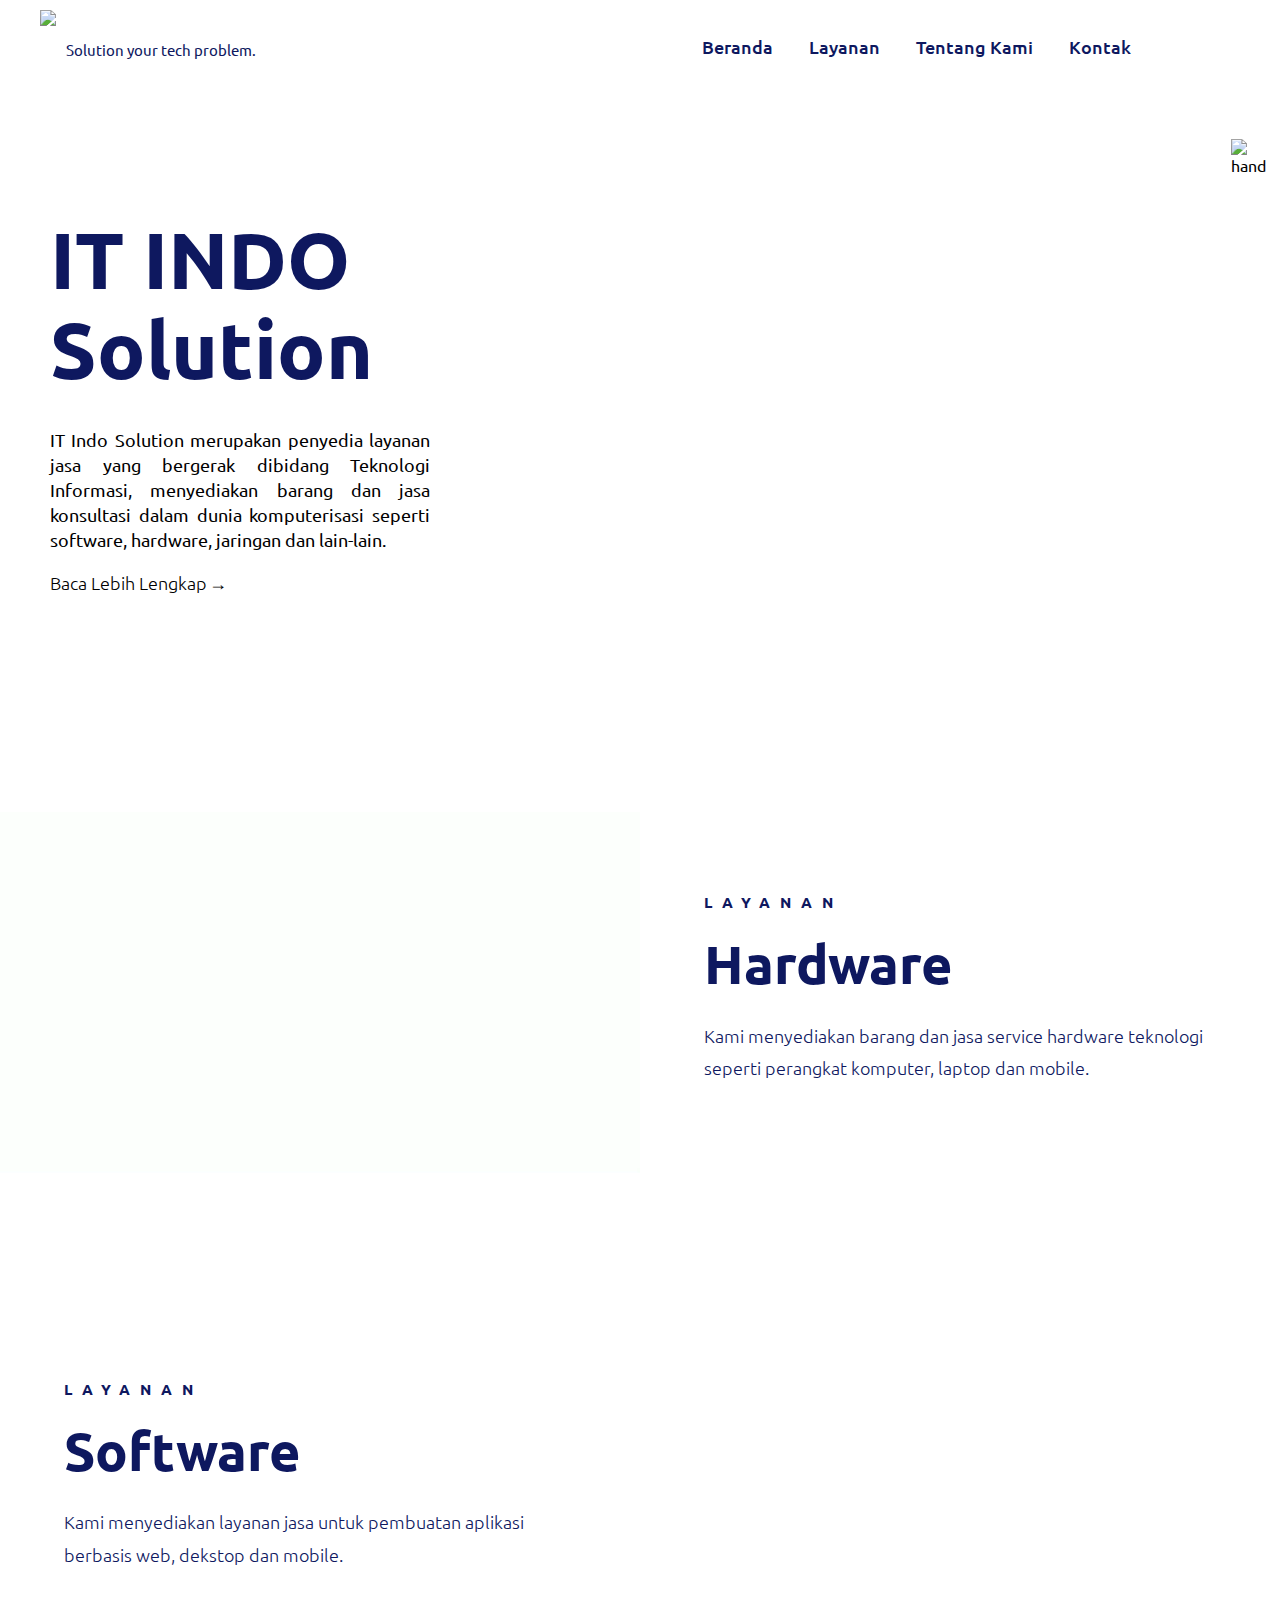
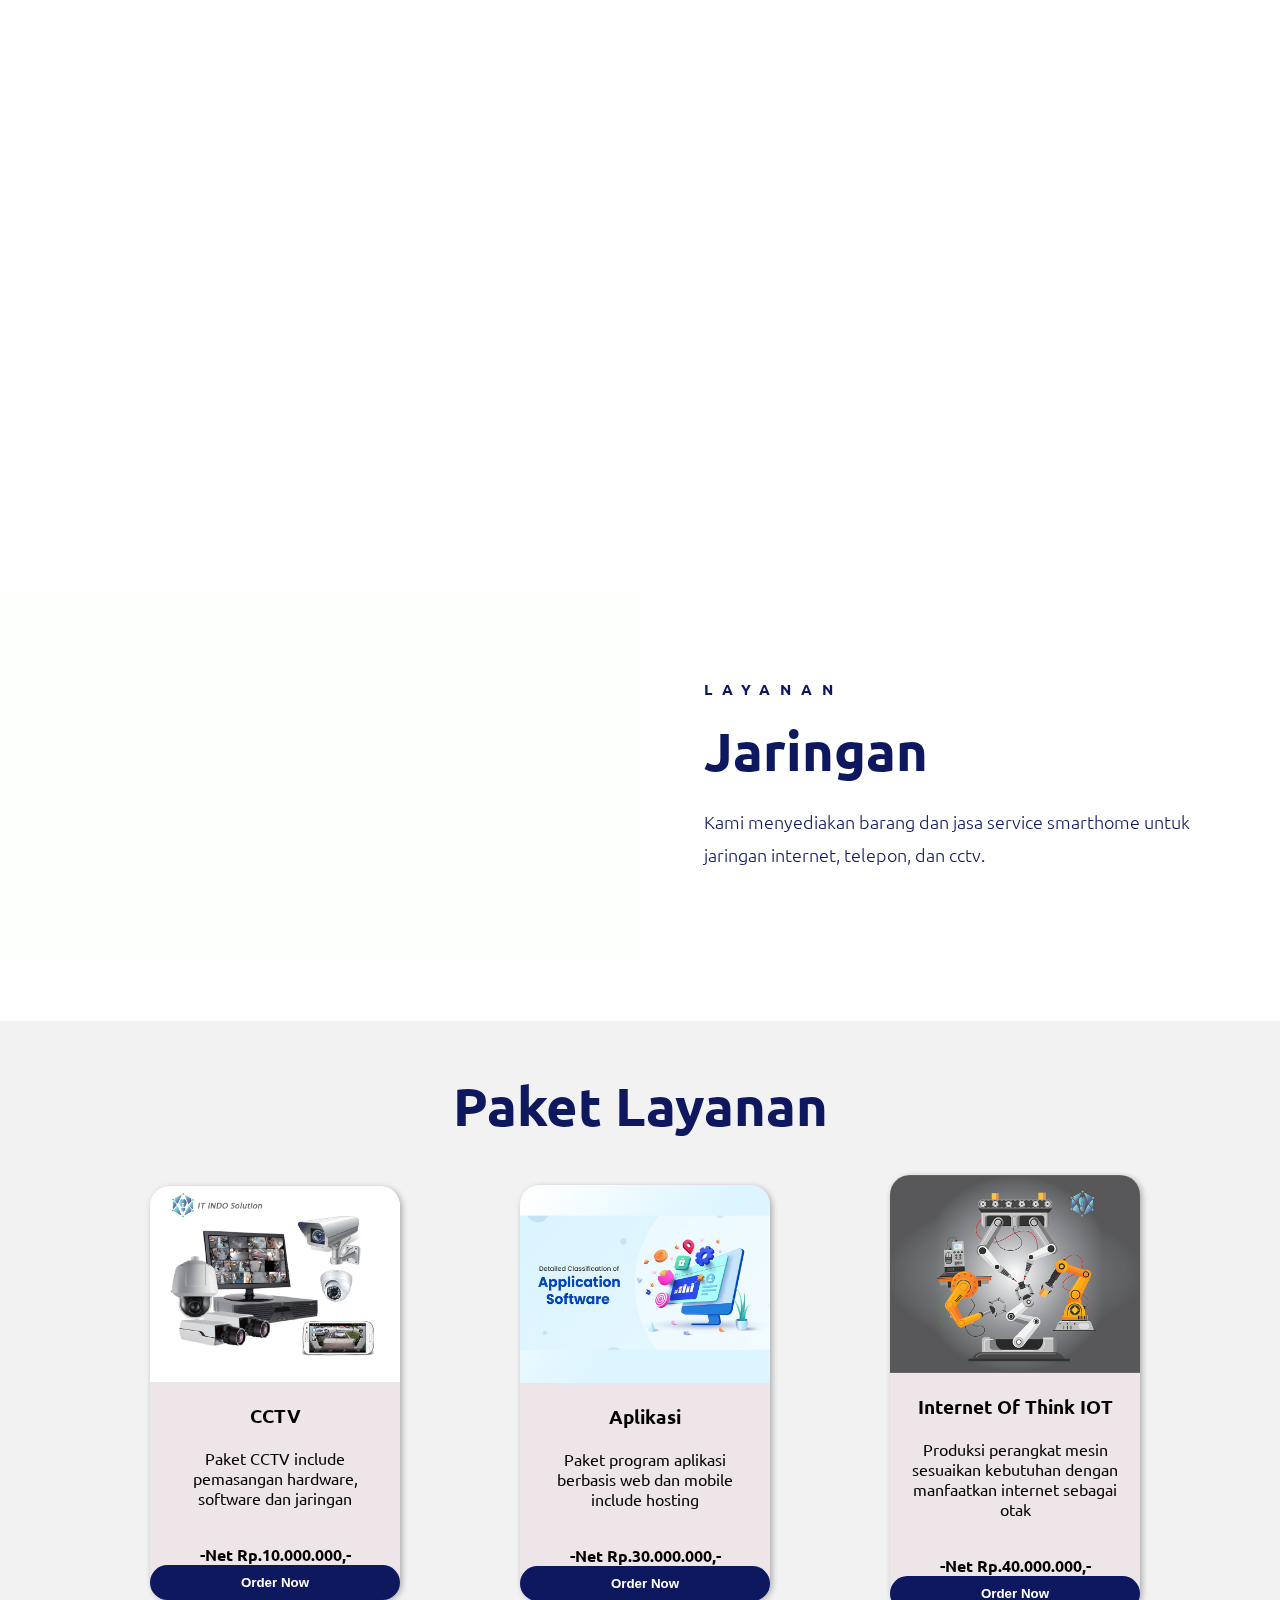
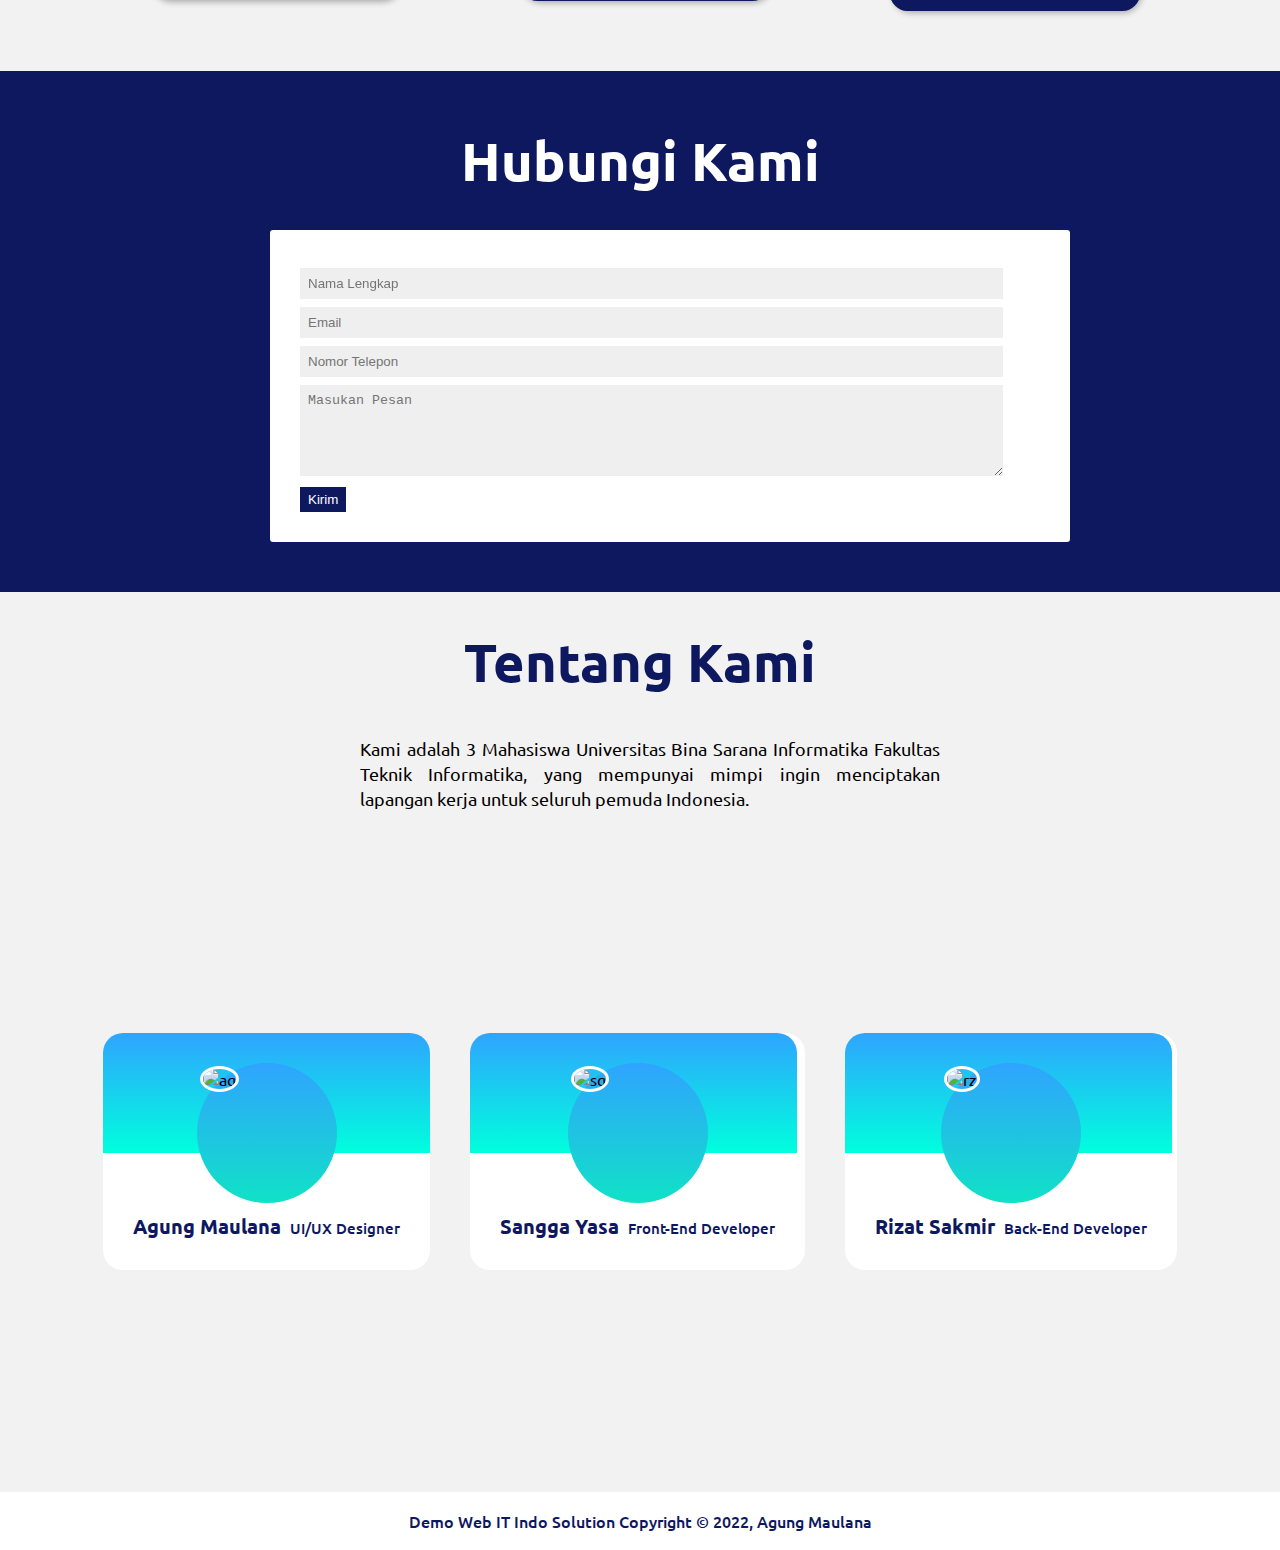
==== index.html @ c97aaf38 "update animate" ====
<!DOCTYPE html>
<html lang="en">
    <head>
        <meta charset="UTF-8">
        <meta name="viewport" content="width=device-width, initial-scale=1">
        <!--Link CSS-->
        <link rel="stylesheet" href="./assets/css/style.css">
        <title>Demo</title>
    </head>
    <body>
        <header>
            <div class="flex-container-head">
                <img src="./assets/gambar/logo.png" style="float: left; height: 75px; margin: 10px 0px 0px 40px;">
                <span class="font-logo">Solution your tech problem.</span>
            <nav>
                <ul>
                    <li><a href="#home">Beranda</a></li>
                    <li><a href="#service">Layanan</a></li>
                    <li><a href="#about">Tentang Kami</a></li>
                    <li><a href="#contact">Kontak</a></li>
                </ul>
            </nav>
            </div>
        </header>   

        <main>
                <article id="home" class="flex-container-home">
                    <div class="flex-container-home-column">
                        <h1 id="home">IT INDO<br>Solution</h1>
                        <div>
                        <p>IT Indo Solution merupakan penyedia layanan jasa yang bergerak dibidang Teknologi Informasi,
                        menyediakan barang dan jasa konsultasi dalam dunia komputerisasi
                        seperti software, hardware, jaringan dan lain-lain.</p>
                        <a href="#" class="read-link">Baca Lebih Lengkap</a>
                        </div>
                    </div>
                    <img src="./assets/gambar/index-hand-01.png" alt="hand">
                </article>
    
                <article id="service">
                    <section class="slide">
                        <div class="card">
                                <!-- <img src="./assets/gambar/hardware-01.png" class="card-img"> -->
                            <video muted class="card-img videoHardware">
                                <source src="./assets/video/hardware.mp4" type="video/mp4" />
                            </video>
                            <div class="card-content">
                                <p class="card-theme">Layanan</p>
                                <h2 class="card-header">Hardware</h2>
                                <p class="card-para">Kami menyediakan barang dan 
                                jasa service hardware teknologi seperti 
                                perangkat komputer, laptop dan mobile.</p>
                            </div>
                        </div>
                    </section>
                    <section class="slide">
                        <div class="card-02">
                            <video muted class="card-img videoSoftware">
                                <source src="./assets/video/software.mp4" type="video/mp4" />
                            </video>
                            <div class="card-content">
                                <p class="card-theme">Layanan</p>
                                <h2 class="card-header">Software</h2>
                                <p class="card-para">Kami menyediakan layanan jasa untuk 
                                pembuatan aplikasi berbasis web, dekstop dan mobile.</p>
                            </div>
                        </div>
                    </section>
                    <section class="slide">
                        <div class="card">
                            <video muted class="card-img videoInfra">
                                <source src="./assets/video/infrastructure.mp4" type="video/mp4" />
                            </video>
                            <div class="card-content">
                                <p class="card-theme">Layanan</p>
                                <h2 class="card-header">Jaringan</h2>
                                <p class="card-para">Kami menyediakan barang dan jasa service smarthome untuk jaringan internet, telepon, dan cctv.</p>
                            </div>
                        </div>
                    </section>
                </article>

                <article id="product" class="product-body">
                    <h2 class="product">Paket Layanan</h2>
                    <div class="grid">
                        <section>
                            <img src="./assets/gambar/cctv.jpg" alt="cctv">
                            <h3>CCTV</h3>
                            <p class="grid-para">Paket CCTV include pemasangan hardware, software dan jaringan</p>
                            <strong class="net">-Net Rp.10.000.000,-</strong>
                            <button class="order">Order Now</button>
                        </section>
                        <section>
                            <img src="./assets/gambar/aplikasi.jpg" alt="software">
                            <h3>Aplikasi</h3>
                            <p class="grid-para">Paket program aplikasi berbasis web dan mobile include hosting</p>
                            <strong class="net">-Net Rp.30.000.000,-</strong>
                            <button class="order">Order Now</button>
                        </section>
                        <section>
                            <img src="./assets/gambar/machine-01.png" alt="iot">
                            <h3>Internet Of Think IOT</h3>
                            <p class="grid-para">Produksi perangkat mesin sesuaikan kebutuhan dengan manfaatkan internet sebagai otak</p>
                            <strong class="net">-Net Rp.40.000.000,-</strong>
                            <button class="order">Order Now</button>
                        </section>
                    </div>
                    
                </article>

                
    
                <div id="contact" class="form-contact">
                    <h2 class="contact">Hubungi Kami</h2>
                    <div class="form-group">
                        <form action="#" method="POST" onSubmit="validasi()">
                            <div>
                                <label>
                                    <input type="text" name="nama" id="nama" placeholder="Nama Lengkap">
                                </label>
                            </div>
                            <div>
                                <label>
                                    <input type="email" name="email" placeholder="Email">
                                </label>
                            </div>
                            <div>
                                <label>
                                    <input type="number" name="number" placeholder="Nomor Telepon">
                                </label>
                            </div>
                            <div>
                                <label>
                                <textarea cols="40" rows="5" name="pesan" id="pesan" placeholder="Masukan Pesan"></textarea></label>
                            </div>
                            <div>
                                <input type="submit" value="Kirim" class="tombol">
                            </div>
                        </form>
                    </div>
                </div>

                <article id="about" class="body-company-column">
                    <h2 class="aboutus">Tentang Kami</h2>
                    <p class="about-para">Kami adalah 3 Mahasiswa Universitas Bina Sarana Informatika Fakultas Teknik Informatika, yang mempunyai mimpi ingin menciptakan lapangan kerja untuk seluruh pemuda Indonesia.</p>
                    <div class="body-company">
                        <section class="company">
                            <div class="card-comp">
                                <div class="card-comp-content">
                                    <div class="comp-img">
                                        <img src="./assets/gambar/agung.png" alt="ag">
                                    </div>
                                    <div class="name-profession">
                                        <span class="name">Agung Maulana</span>
                                        <span class="profession">UI/UX Designer</span>
                                    </div>
                                </div>
                            </div>    
                        </section>
                        <section class="company">
                            <div class="card-comp">
                                <div class="card-comp-content">
                                    <div class="comp-img">
                                        <img src="./assets/gambar/sangga.png" alt="sg">
                                    </div>
                                    <div class="name-profession">
                                        <span class="name">Sangga Yasa</span>
                                        <span class="profession">Front-End Developer</span>
                                    </div>
                                </div>
                            </div>    
                        </section>
                        <section class="company">
                            <div class="card-comp">
                                    <div class="card-comp-content">
                                        <div class="comp-img">
                                            <img src="./assets/gambar/rizat.png" alt="rz">
                                        </div>
                                        <div class="name-profession">
                                            <span class="name">Rizat Sakmir</span>
                                            <span class="profession">Back-End Developer</span>
                                        </div>
                                    </div>
                             </div>    
                        </section>
                    </div>
                </article>
        </main>
        <footer>
            <p>Demo Web IT Indo Solution Copyright &copy; 2022, Agung Maulana</p>
        </footer>
    </body>
    <script src="./assets/js/form.js"></script>
</html>
---- assets/css/style.css ----
@import url('https://fonts.googleapis.com/css2?family=Ubuntu:wght@300;400;500;700&display=swap');

* {
    box-sizing: border-box;
}

html body {
    height: 100%;
    margin: 0 auto;
    padding: 0 auto;
}

body {
    font-family: 'Ubuntu', sans-serif;
    background: #FFF;
}

/*Headear*/
.flex-container-head{
    display: flex;
    width: 100%;
}

.font-logo {
    float: left;
    font-size: 15px;
    color:#0E185F;
    padding: 10px;
    margin-top: 30px;
    
}
/*Navigasi*/
nav {
    float: right;
    padding: 20px;
    margin: 15px 0px 10px 400px;
}

nav ul {
    list-style-type: none;
    margin: 0;
    padding: 0;
    overflow: hidden;
}

nav li {
    display: inline;
}

nav a {
    color: #0E185F;
    font-size: 18px;
    font-weight: 500;
    text-align: right;
    padding: 14px 16px;
    text-decoration: none;
}

nav a:hover{
    font-weight: 700;
}
#content{
    float: center;
    width: 100%;

}
/*Beranda*/
.flex-container-home{
    display: flex;

    width: 100%;
    padding-bottom: 60px;
}
.flex-container-home-column{
    display: flex;
    flex-direction: column;

    width: 100%;
    margin: auto 0;
}
.flex-container-home-column > h1 {
    font-size: 80px;
    font-weight: 700;
    line-height: 90px;
    padding: 10px;
    margin: 20px 75px 0px 40px;
    color: #0E185F;
}
.flex-container-home-column > div {
    line-height: 25px;
    text-align: justify;
    font-size: 18px;
    padding: 0px 10px 0px 10px;
    width: 400px;
    margin: 5px 20px 0px 40px;
}
.read-link{
    text-decoration: none;
    color: black;
    cursor: pointer;
    font-weight: 300;
}
.read-link:after {
    content: "→";
    margin-left: 2px;
}
.read-link:hover {
    font-weight: 500;
}
.flex-container-home img {
    margin-top: 50px;
    height: 550px;
    float: right;
}
/*Layanan Kami*/
.slide {
    display: flex;
    justify-content: center;
    align-items: center;
    flex-wrap: wrap;
    flex-direction: column;
    width: 100%;
    height: 100%;
    margin-top: auto 0;
}
.card {
    width: 100%;
    height: 100%;
    display: flex;
    background: #fff;
}
.card-02 {
    width: 100%;
    height: 100vh;
    display: flex;
    flex-direction: row-reverse;
    background: #fff;
}

.card-img {
    box-sizing: border-box;
    width: 50%;
    background: #fff;
}

.card-content {
    padding: 10% 5%;
    box-sizing: border-box;
    width: 50%;
    background: #FFF;
}
.card-theme {
    font-weight: 900;
    font-size: 1.7vmin;
    text-transform: uppercase;
    letter-spacing: 10px;
    color: #0E185F;
}
.card-header{
    font-weight: 700;
    font-size: 54px;
    text-transform: capitalize;
    line-height: 0.91;
    margin: 3vmin 0 3.5vmin;
    color: #0E185F;
}
.card-para{
    font-size: 2vmin;
    line-height: 1.8;
    font-weight: 300;
    margin-bottom: 2.5vmin;
    color: #0E185F;
}
/*Paket Layanan*/
.product{
    font-weight: 700;
    font-size: 54px;
    text-transform: capitalize;
    line-height: 0.91;
    color: #0E185F;
    text-align: center;
    margin-top: 10px;
}
.product-body {
    background: #f2f2f2;
    padding: 50px;
}

.grid{
    margin: 10px 0 10px 100px;
    display: grid;
    grid-template-columns: repeat(3, 1fr);
    grid-gap: 30px;
    align-items: center;
}

.grid > section{
    background: #eee5e9;
    border: none;
    box-shadow: 2px 2px 6px 0px rgba(0,0,0,0.3);
    border-radius: 20px;
    text-align: center;
    width: 250px;
    transition: transform .3s;
}
.grid > section:hover{
    transform: translateY(5px);
    box-shadow: 2px 2px 26px 0px rgba(0,0,0,0.3);
}
.grid > section img{
    width: 100%;
    height: 50%;
    border-top-left-radius: 20px;
    border-top-right-radius: 20px;
}
.grtid > h3{
    text-transform: uppercase;
}
.grid-para{
    padding: 0 20px 20px;
    height: auto;
}
.net{
    padding: 0 20px 20px;
    height: auto;
}
.order{
    background: #0E185F;
    border-radius: 20px;
    border: none;
    color: #fff;
    padding: 10px;
    width: 100%;
    font-weight: 600;
    cursor: pointer;
}
/*Tentang Kami*/
.aboutus{
    font-weight: 700;
    font-size: 54px;
    text-transform: capitalize;
    line-height: 0.91;
    color: #0E185F;
}
.about-para{
    line-height: 25px;
    text-align: justify;
    font-size: 18px;
    padding: 0px 10px 0px 10px;
    width: 600px;
    margin: 5px 20px 0px 40px;
}
.body-company{
    height: 100vh;
    display: flex;
    align-items: center;
    justify-content: center;
    background: #f2f2f2;
}
.body-company-column{
    height: 100vh;
    display: flex;
    flex-direction: column;
    align-items: center;
    justify-content: center;
    background: #f2f2f2;
}
.company .card-comp .comp-img{
    height: 140px;
    width: 140px;
    border-radius: 50%;
    padding: 3px;
    background: -webkit-linear-gradient(bottom, #10e2c6, #2FA4FF);
}
.company .card-comp .comp-img img{ 
    height: 100%;
    width: 100%;
    object-fit: cover;
    border-radius: 50%;
    border: 3px solid #fff;
}
.comp-img img:hover{
    cursor: pointer;
    size-adjust: 100%;
}
.card-comp{
    background: #fff;
    border-radius: 20px;
    margin: 20px 20px;
}
.card-comp::before{
    content: "";
    position: absolute;
    height: 120px;
    width: 327px;
    background: -webkit-linear-gradient(bottom, #00FFDD, #2FA4FF);
    border-radius: 20px 20px 0 0;
}
.card-comp .card-comp-content{
    display: flex;
    flex-direction: column;
    align-items: center;
    padding: 30px;
    position: relative;
    z-index: 100;

}
.name-profession{
    margin-top: 10px;
    color: #0E185F;
}
.name-profession .name{
    font-size: 20px;
    font-weight: 700;
}
.name-profession .profession{
    font-size: 15px;
    font-weight: 500;
    margin-left: 5px;
}
/*Hubungi Kami*/
.form-contact{
    width: 100%;
    height: 100%;
    background: #0E185F;
    padding: 20px
}
.contact{
    font-weight: 700;
    font-size: 54px;
    text-align: center;
    text-transform: capitalize;
    line-height: 0.91;
    color: #fff;
}
.form-group{
    margin: 0px 0px 30px 250px;
    padding: 30px;
    max-width: 800px;
    background:#fff;
    border-radius: 3px;
}
.label{
    font-size: 15pt;
    color: #555;
}
input[type="text"],
input[type="email"],
input[type="number"],
textarea {
  padding: 8px;
  width: 95%;
  background: #efefef;
  border: 0;
  font-size: 10pt;
  margin: 8px 0px 0px 0px;
}
.tombol {
    background: #0E185F;
    color: #fff;
    border: 0;
    padding: 5px 8px;
    margin-top: 8px;
}
.tombol:hover{
    cursor: pointer;
}

footer {
	padding: 2px;
	color: #0E185F;
	text-align: center;
	font-weight: 500;
}
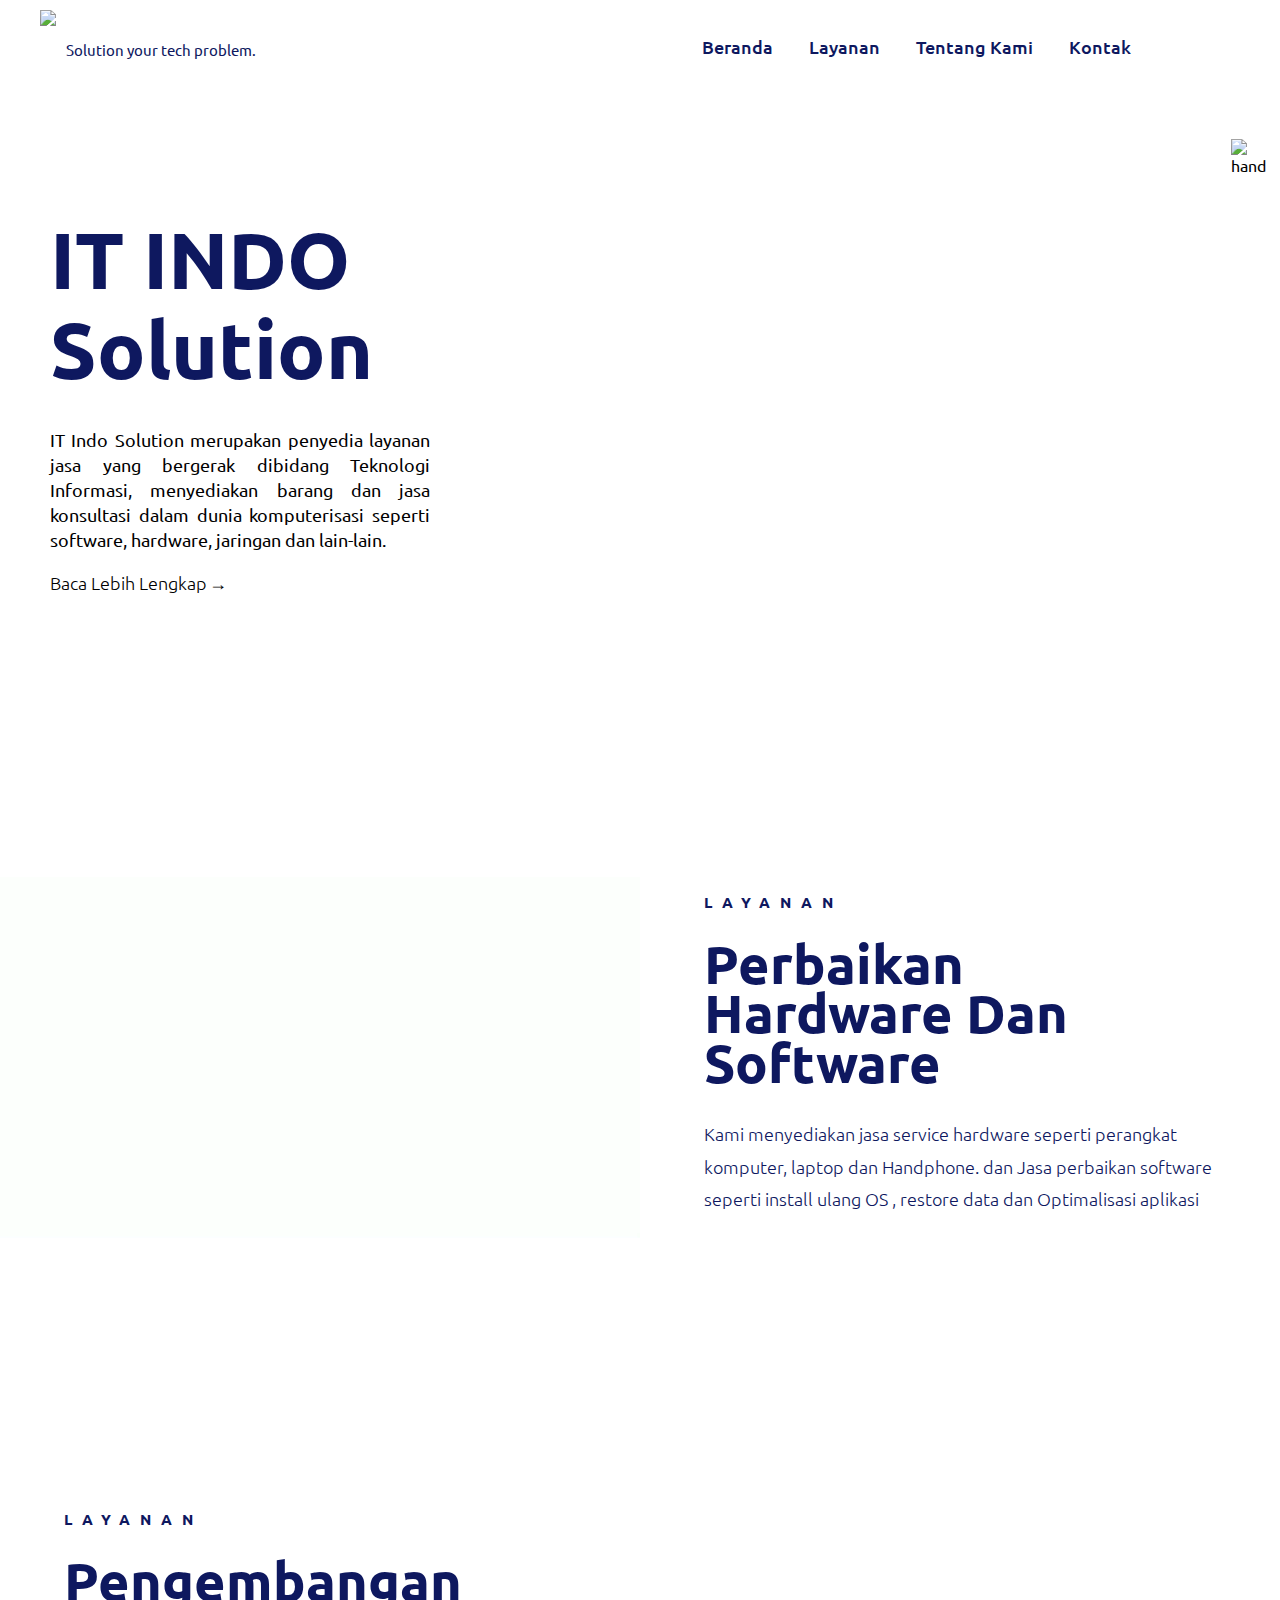
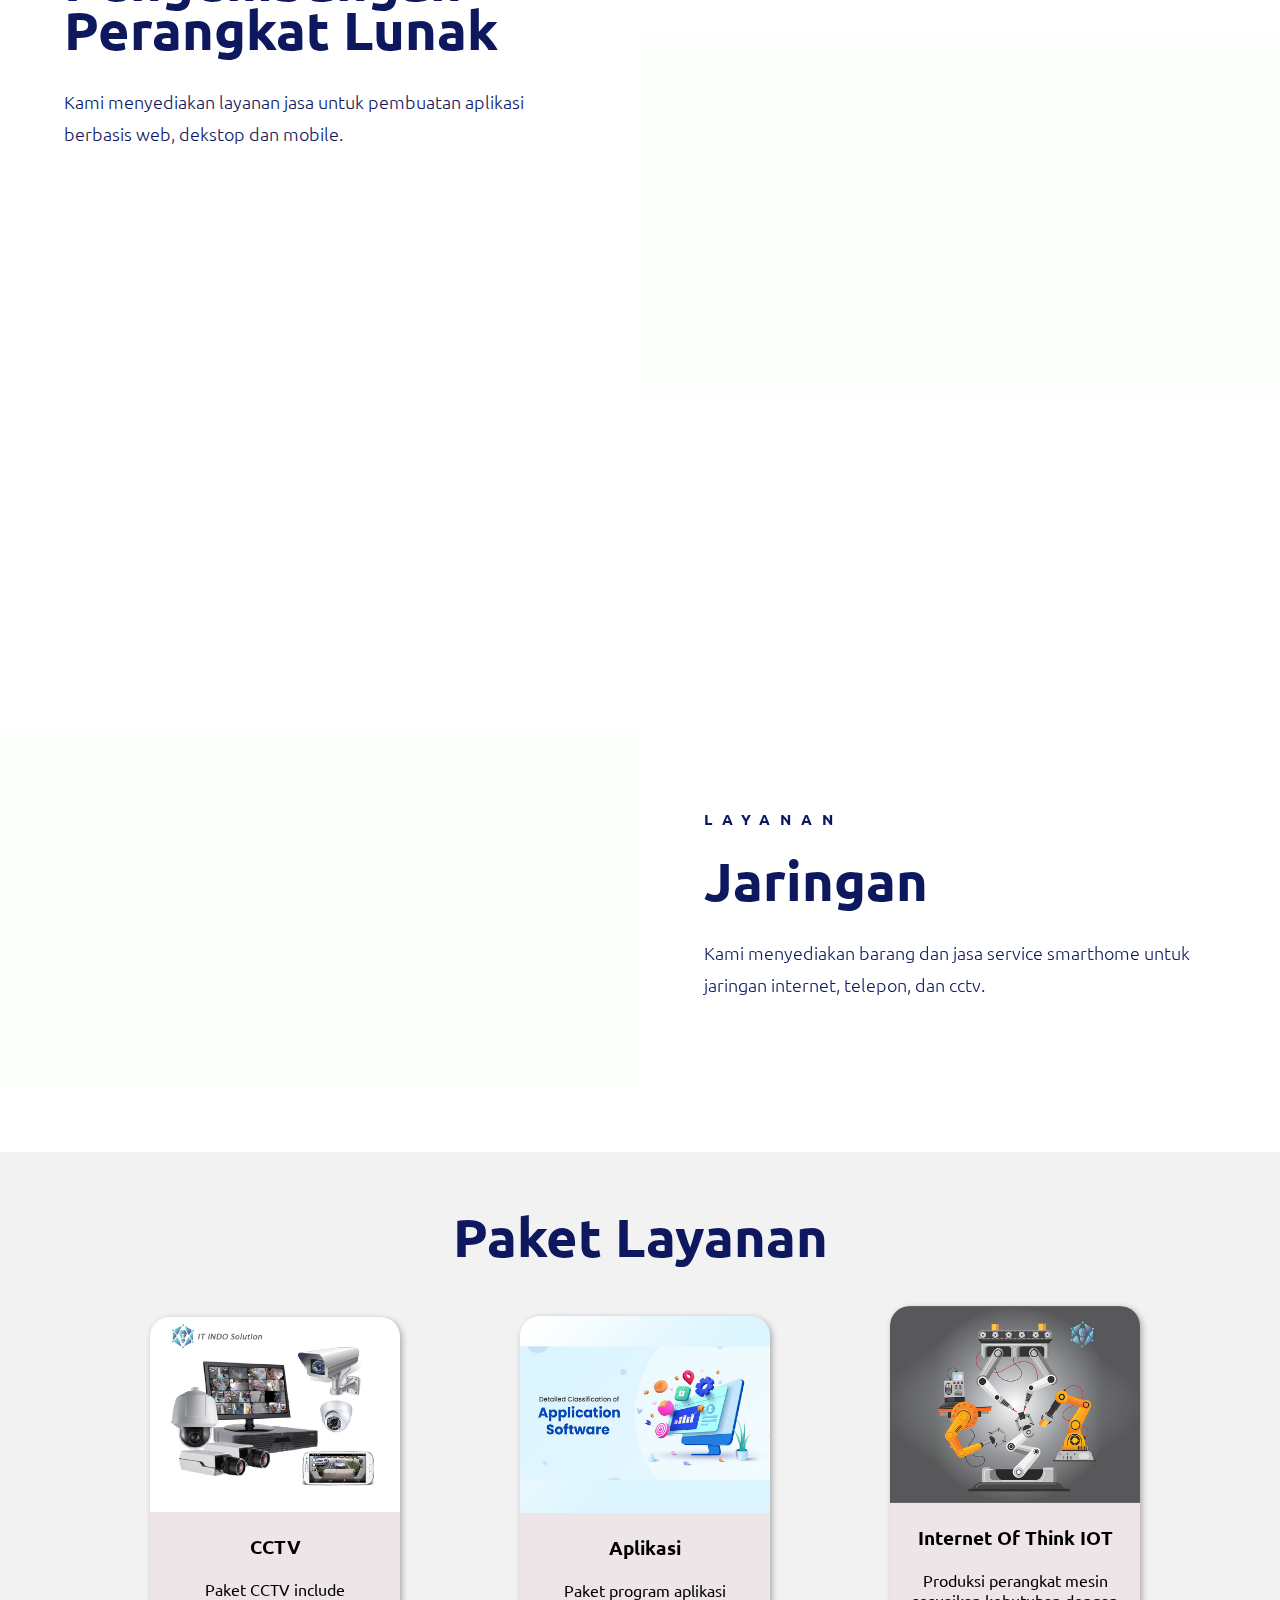
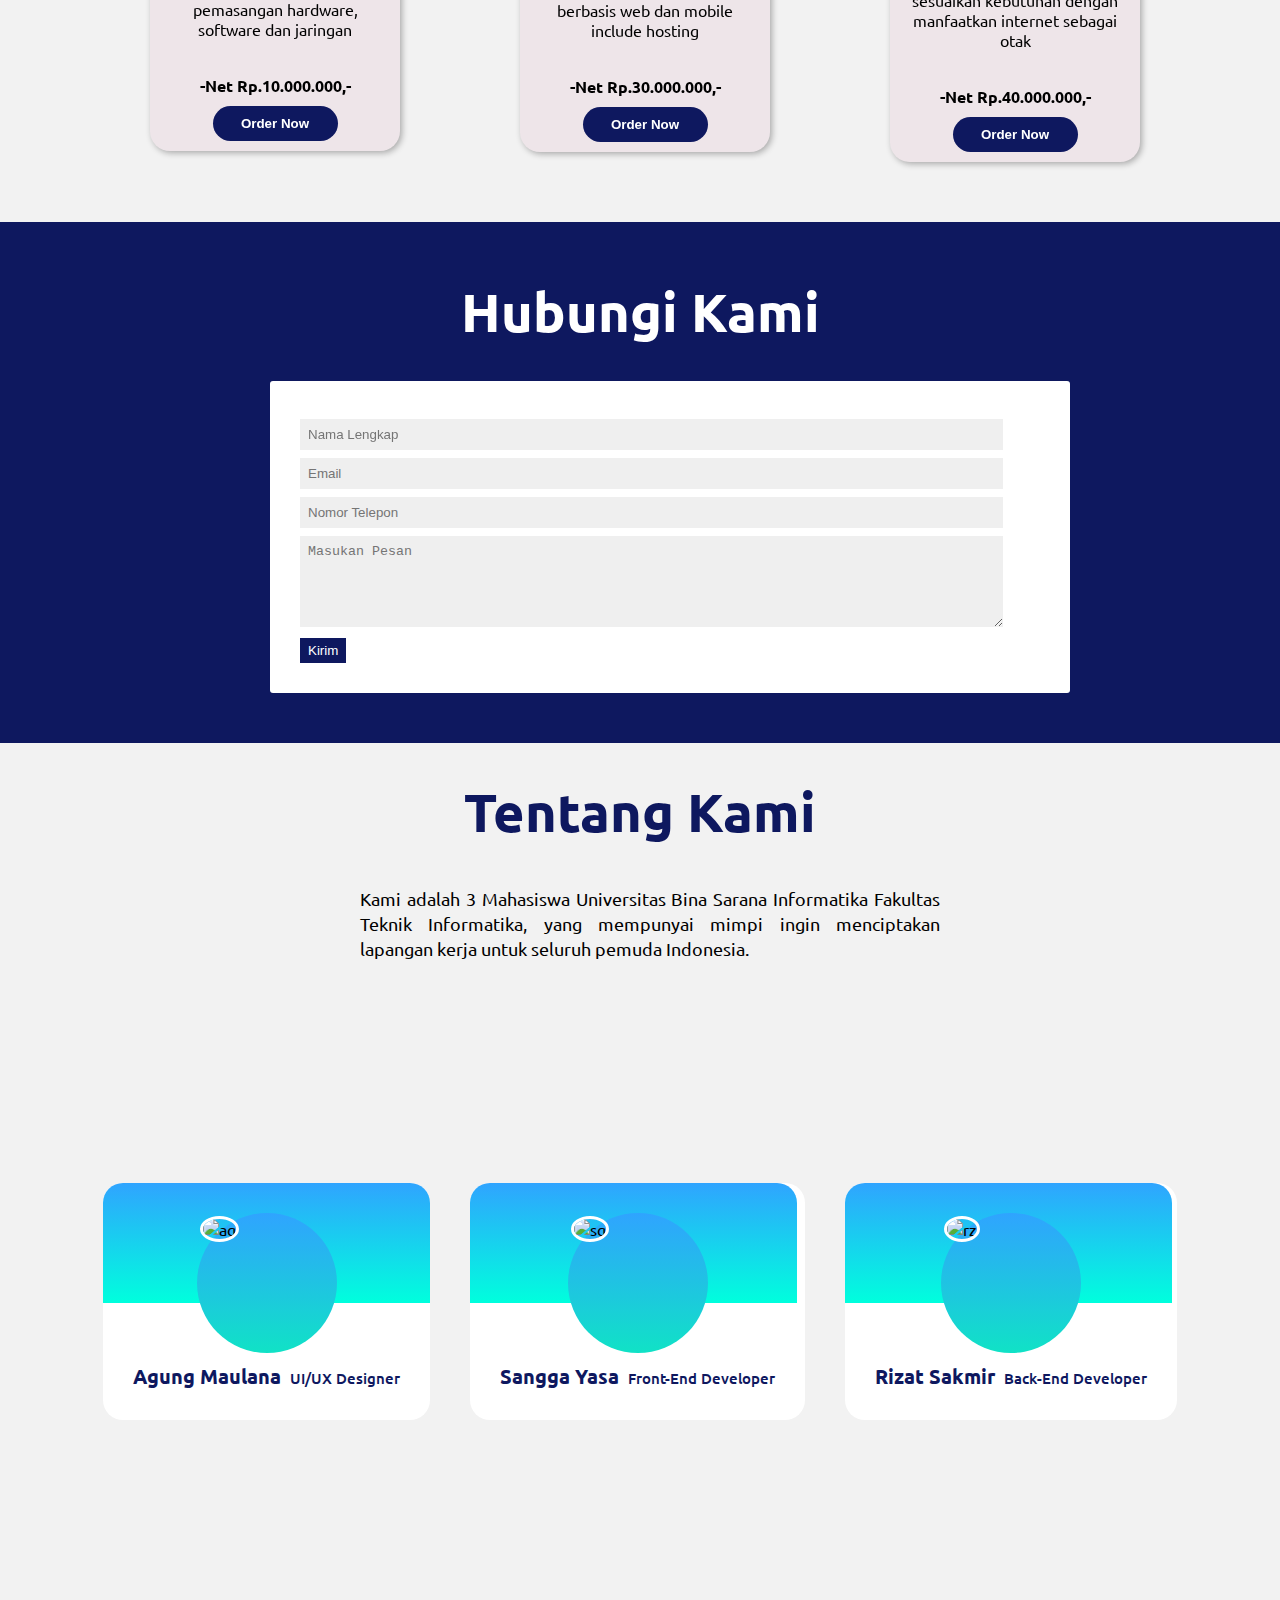
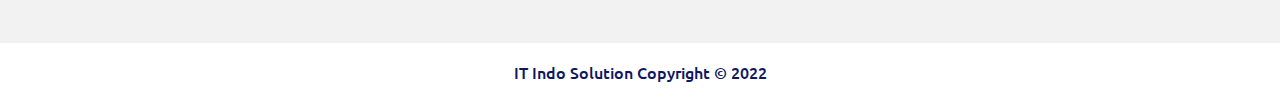
==== commit 88ce1a6e: "update video , deskripsi content and card" ====
--- a/index.html
+++ b/index.html
@@ -46,10 +46,11 @@
                             </video>
                             <div class="card-content">
                                 <p class="card-theme">Layanan</p>
-                                <h2 class="card-header">Hardware</h2>
-                                <p class="card-para">Kami menyediakan barang dan 
-                                jasa service hardware teknologi seperti 
-                                perangkat komputer, laptop dan mobile.</p>
+                                <h2 class="card-header">Perbaikan Hardware dan software</h2>
+                                <p class="card-para">Kami menyediakan  
+                                jasa service hardware seperti 
+                                perangkat komputer, laptop dan Handphone.
+                                dan Jasa perbaikan software seperti install ulang OS , restore data dan Optimalisasi aplikasi</p>
                             </div>
                         </div>
                     </section>
@@ -60,7 +61,7 @@
                             </video>
                             <div class="card-content">
                                 <p class="card-theme">Layanan</p>
-                                <h2 class="card-header">Software</h2>
+                                <h2 class="card-header">Pengembangan Perangkat lunak</h2>
                                 <p class="card-para">Kami menyediakan layanan jasa untuk 
                                 pembuatan aplikasi berbasis web, dekstop dan mobile.</p>
                             </div>
@@ -105,11 +106,7 @@
                             <button class="order">Order Now</button>
                         </section>
                     </div>
-                    
                 </article>
-
-                
-    
                 <div id="contact" class="form-contact">
                     <h2 class="contact">Hubungi Kami</h2>
                     <div class="form-group">
@@ -187,7 +184,7 @@
                 </article>
         </main>
         <footer>
-            <p>Demo Web IT Indo Solution Copyright &copy; 2022, Agung Maulana</p>
+            <p> IT Indo Solution Copyright &copy; 2022</p>
         </footer>
     </body>
     <script src="./assets/js/form.js"></script>
--- a/assets/css/style.css
+++ b/assets/css/style.css
@@ -230,7 +230,8 @@
     border: none;
     color: #fff;
     padding: 10px;
-    width: 100%;
+    margin:10px;
+    width: 50%;
     font-weight: 600;
     cursor: pointer;
 }
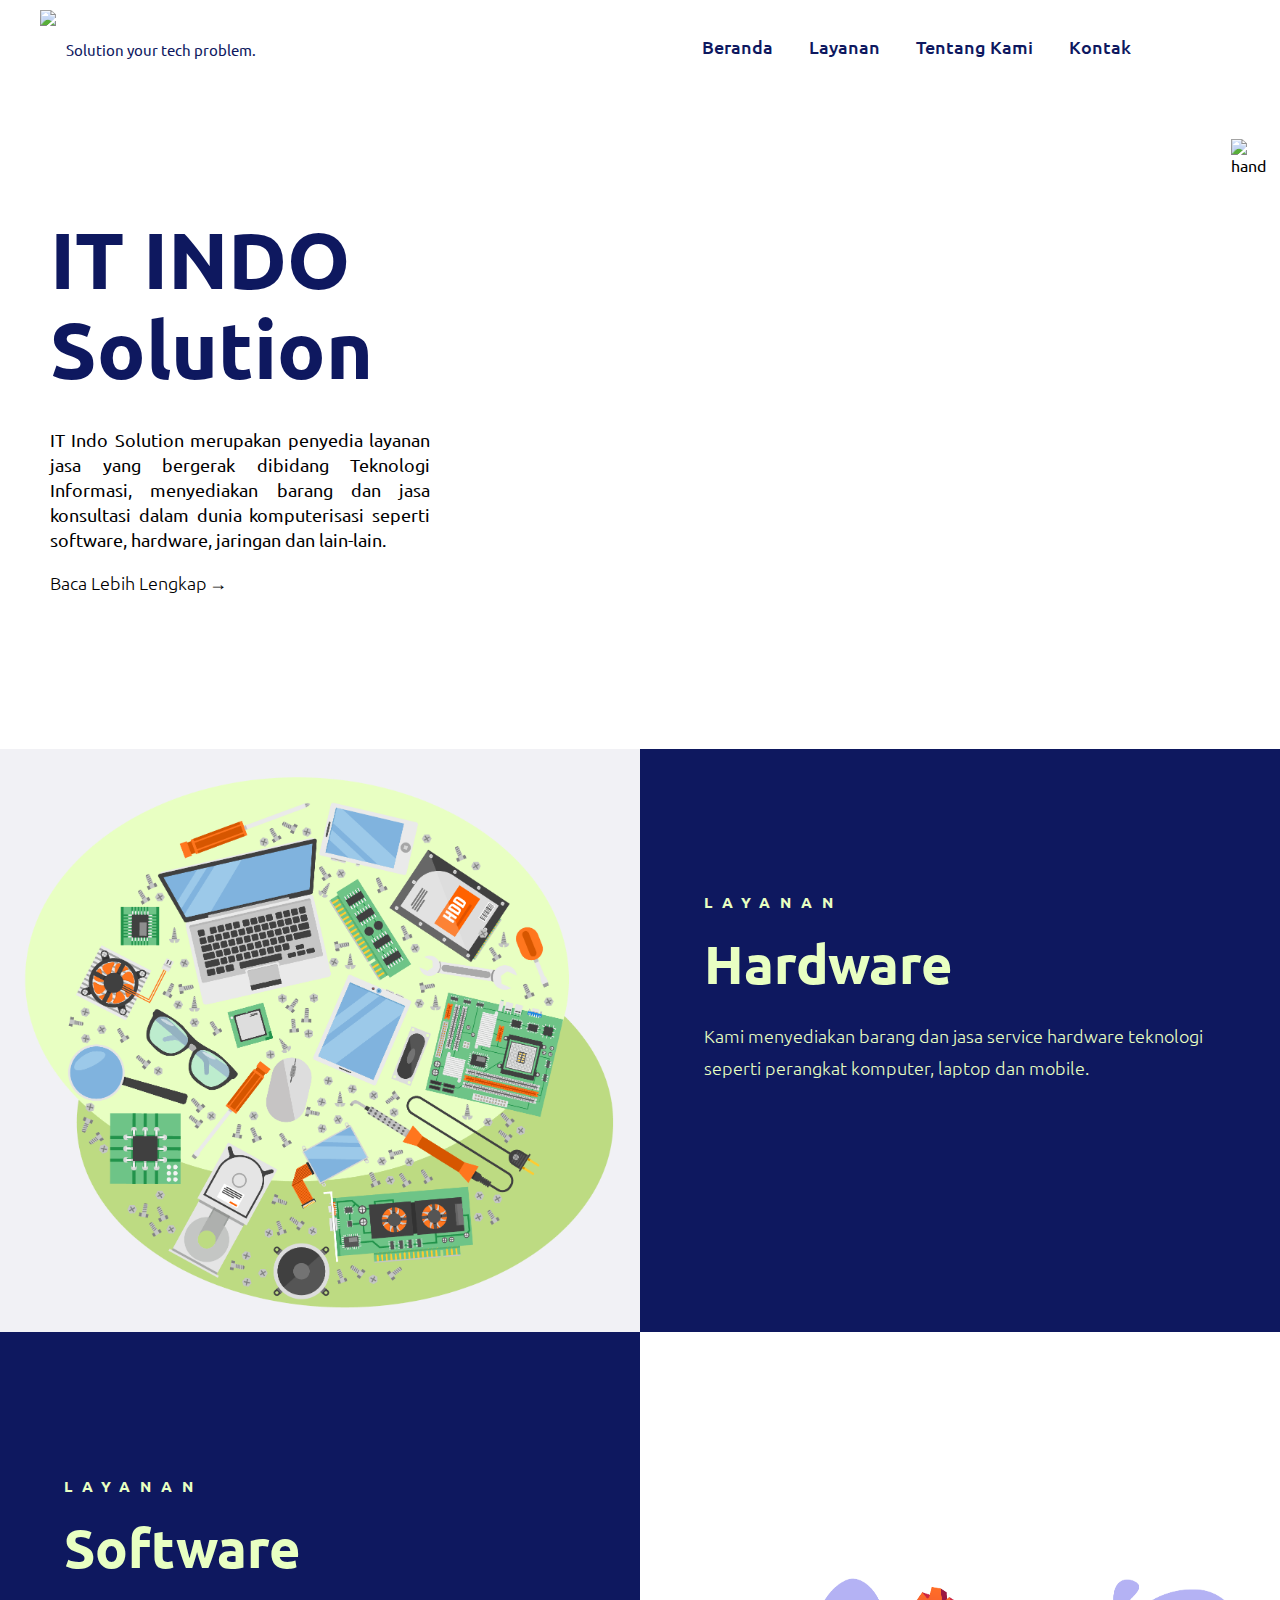
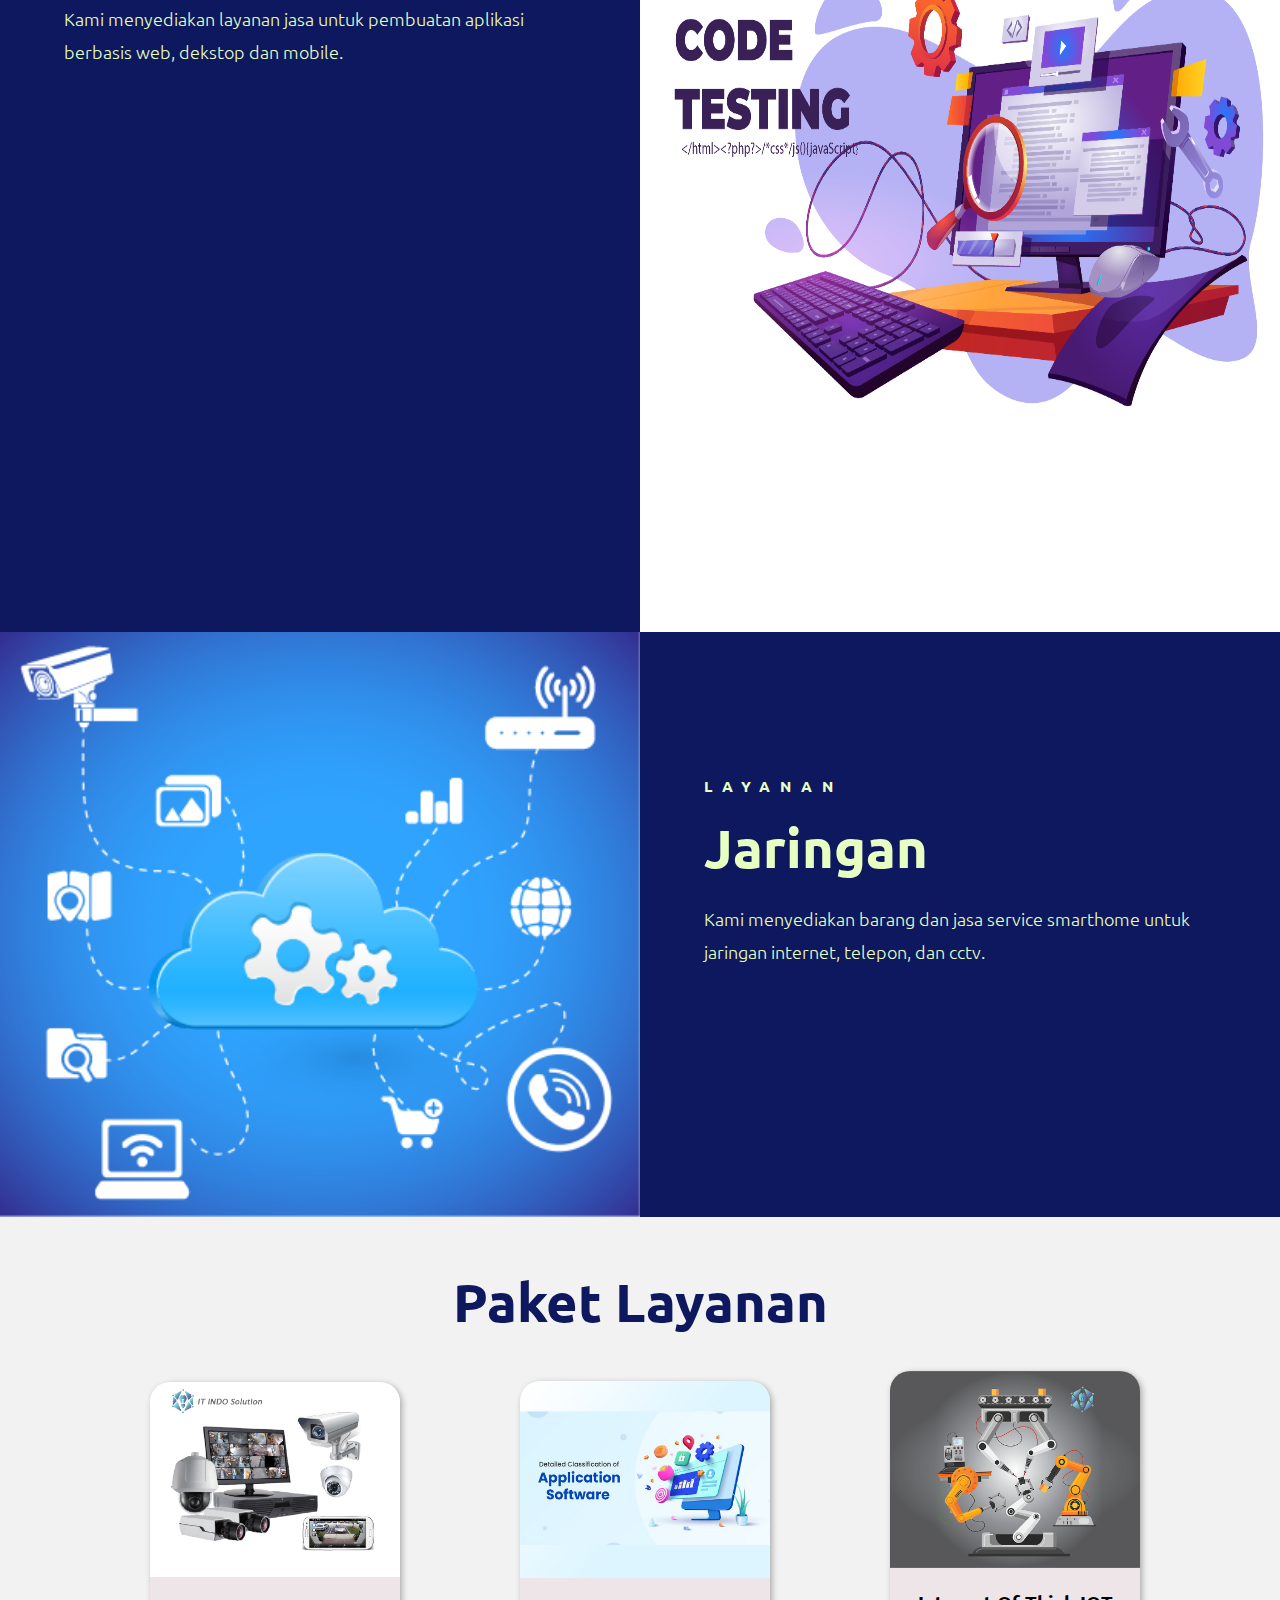
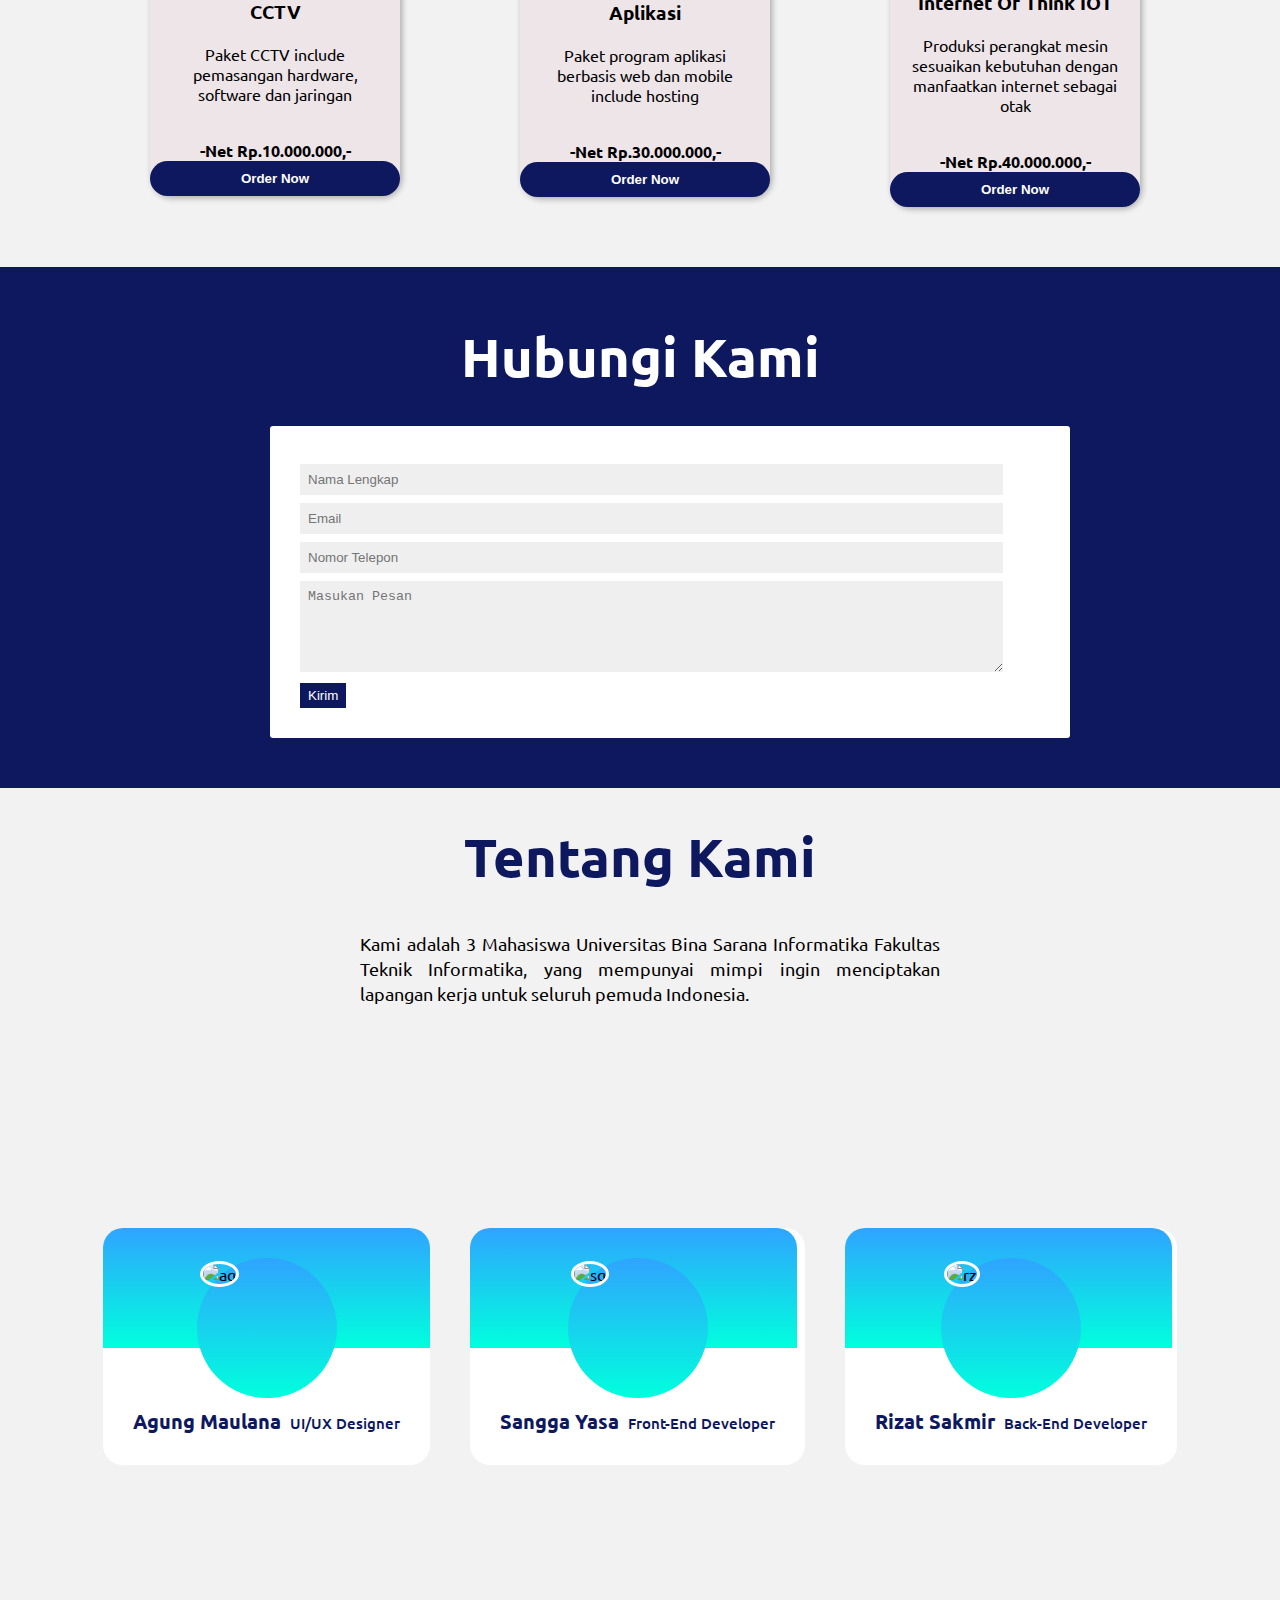
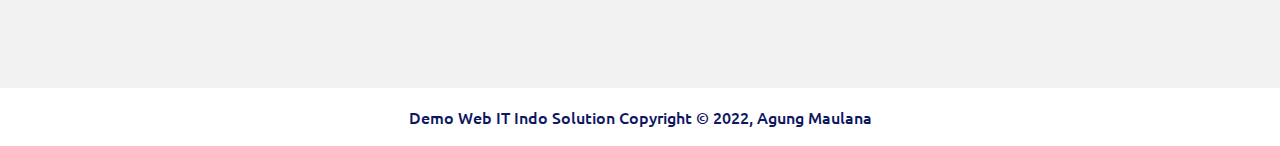
==== commit 6d838df4: "test" ====
--- a/index.html
+++ b/index.html
@@ -8,6 +8,7 @@
         <title>Demo</title>
     </head>
     <body>
+        <div id="content">
         <header>
             <div class="flex-container-head">
                 <img src="./assets/gambar/logo.png" style="float: left; height: 75px; margin: 10px 0px 0px 40px;">
@@ -40,28 +41,22 @@
                 <article id="service">
                     <section class="slide">
                         <div class="card">
-                                <!-- <img src="./assets/gambar/hardware-01.png" class="card-img"> -->
-                            <video muted class="card-img videoHardware">
-                                <source src="./assets/video/hardware.mp4" type="video/mp4" />
-                            </video>
+                                <img src="./assets/gambar/hardware-01.png" class="card-img">
                             <div class="card-content">
                                 <p class="card-theme">Layanan</p>
-                                <h2 class="card-header">Perbaikan Hardware dan software</h2>
-                                <p class="card-para">Kami menyediakan  
-                                jasa service hardware seperti 
-                                perangkat komputer, laptop dan Handphone.
-                                dan Jasa perbaikan software seperti install ulang OS , restore data dan Optimalisasi aplikasi</p>
+                                <h2 class="card-header">Hardware</h2>
+                                <p class="card-para">Kami menyediakan barang dan 
+                                jasa service hardware teknologi seperti 
+                                perangkat komputer, laptop dan mobile.</p>
                             </div>
                         </div>
                     </section>
                     <section class="slide">
                         <div class="card-02">
-                            <video muted class="card-img videoSoftware">
-                                <source src="./assets/video/software.mp4" type="video/mp4" />
-                            </video>
+                            <img src="./assets/gambar/software-01.png" class="card-img">
                             <div class="card-content">
                                 <p class="card-theme">Layanan</p>
-                                <h2 class="card-header">Pengembangan Perangkat lunak</h2>
+                                <h2 class="card-header">Software</h2>
                                 <p class="card-para">Kami menyediakan layanan jasa untuk 
                                 pembuatan aplikasi berbasis web, dekstop dan mobile.</p>
                             </div>
@@ -69,9 +64,7 @@
                     </section>
                     <section class="slide">
                         <div class="card">
-                            <video muted class="card-img videoInfra">
-                                <source src="./assets/video/infrastructure.mp4" type="video/mp4" />
-                            </video>
+                            <img src="./assets/gambar/jaringan-02.png" class="card-img">
                             <div class="card-content">
                                 <p class="card-theme">Layanan</p>
                                 <h2 class="card-header">Jaringan</h2>
@@ -106,8 +99,12 @@
                             <button class="order">Order Now</button>
                         </section>
                     </div>
+                    
                 </article>
-                <div id="contact" class="form-contact">
+
+                
+    
+                <article id="contact" class="form-contact">
                     <h2 class="contact">Hubungi Kami</h2>
                     <div class="form-group">
                         <form action="#" method="POST" onSubmit="validasi()">
@@ -135,7 +132,7 @@
                             </div>
                         </form>
                     </div>
-                </div>
+                </article>
 
                 <article id="about" class="body-company-column">
                     <h2 class="aboutus">Tentang Kami</h2>
@@ -182,10 +179,11 @@
                         </section>
                     </div>
                 </article>
-        </main>
+            </main>
         <footer>
-            <p> IT Indo Solution Copyright &copy; 2022</p>
+            <p>Demo Web IT Indo Solution Copyright &copy; 2022, Agung Maulana</p>
         </footer>
+        </div>
     </body>
     <script src="./assets/js/form.js"></script>
 </html>
--- a/assets/css/style.css
+++ b/assets/css/style.css
@@ -6,13 +6,18 @@
 
 html body {
     height: 100%;
-    margin: 0 auto;
-    padding: 0 auto;
+    margin: 0;
+    padding: 0;
 }
 
 body {
     font-family: 'Ubuntu', sans-serif;
-    background: #FFF;
+    background: white;
+}
+#content{
+    float: center;
+    width: 100%;
+    min-height: 200px;
 }
 
 /*Headear*/
@@ -26,8 +31,7 @@
     font-size: 15px;
     color:#0E185F;
     padding: 10px;
-    margin-top: 30px;
-    
+    margin-top: 30px;    
 }
 /*Navigasi*/
 nav {
@@ -59,11 +63,7 @@
 nav a:hover{
     font-weight: 700;
 }
-#content{
-    float: center;
-    width: 100%;
-
-}
+
 /*Beranda*/
 .flex-container-home{
     display: flex;
@@ -110,7 +110,6 @@
 .flex-container-home img {
     margin-top: 50px;
     height: 550px;
-    float: right;
 }
 /*Layanan Kami*/
 .slide {
@@ -140,21 +139,21 @@
 .card-img {
     box-sizing: border-box;
     width: 50%;
-    background: #fff;
+    background: #f1f1f5;
 }
 
 .card-content {
     padding: 10% 5%;
     box-sizing: border-box;
     width: 50%;
-    background: #FFF;
+    background: #0E185F;
 }
 .card-theme {
     font-weight: 900;
     font-size: 1.7vmin;
     text-transform: uppercase;
     letter-spacing: 10px;
-    color: #0E185F;
+    color: #E8FFC2;
 }
 .card-header{
     font-weight: 700;
@@ -162,14 +161,14 @@
     text-transform: capitalize;
     line-height: 0.91;
     margin: 3vmin 0 3.5vmin;
-    color: #0E185F;
+    color: #E8FFC2;
 }
 .card-para{
     font-size: 2vmin;
     line-height: 1.8;
     font-weight: 300;
     margin-bottom: 2.5vmin;
-    color: #0E185F;
+    color: #E8FFC2;
 }
 /*Paket Layanan*/
 .product{
@@ -230,8 +229,7 @@
     border: none;
     color: #fff;
     padding: 10px;
-    margin:10px;
-    width: 50%;
+    width: 100%;
     font-weight: 600;
     cursor: pointer;
 }
@@ -271,7 +269,7 @@
     width: 140px;
     border-radius: 50%;
     padding: 3px;
-    background: -webkit-linear-gradient(bottom, #10e2c6, #2FA4FF);
+    background: -webkit-linear-gradient(bottom, #00FFDD, #2FA4FF);
 }
 .company .card-comp .comp-img img{ 
     height: 100%;
@@ -282,7 +280,8 @@
 }
 .comp-img img:hover{
     cursor: pointer;
-    size-adjust: 100%;
+    transform: scale(130%);
+    box-shadow: 2px 2px 26px 0px rgba(0,0,0,0.3);
 }
 .card-comp{
     background: #fff;
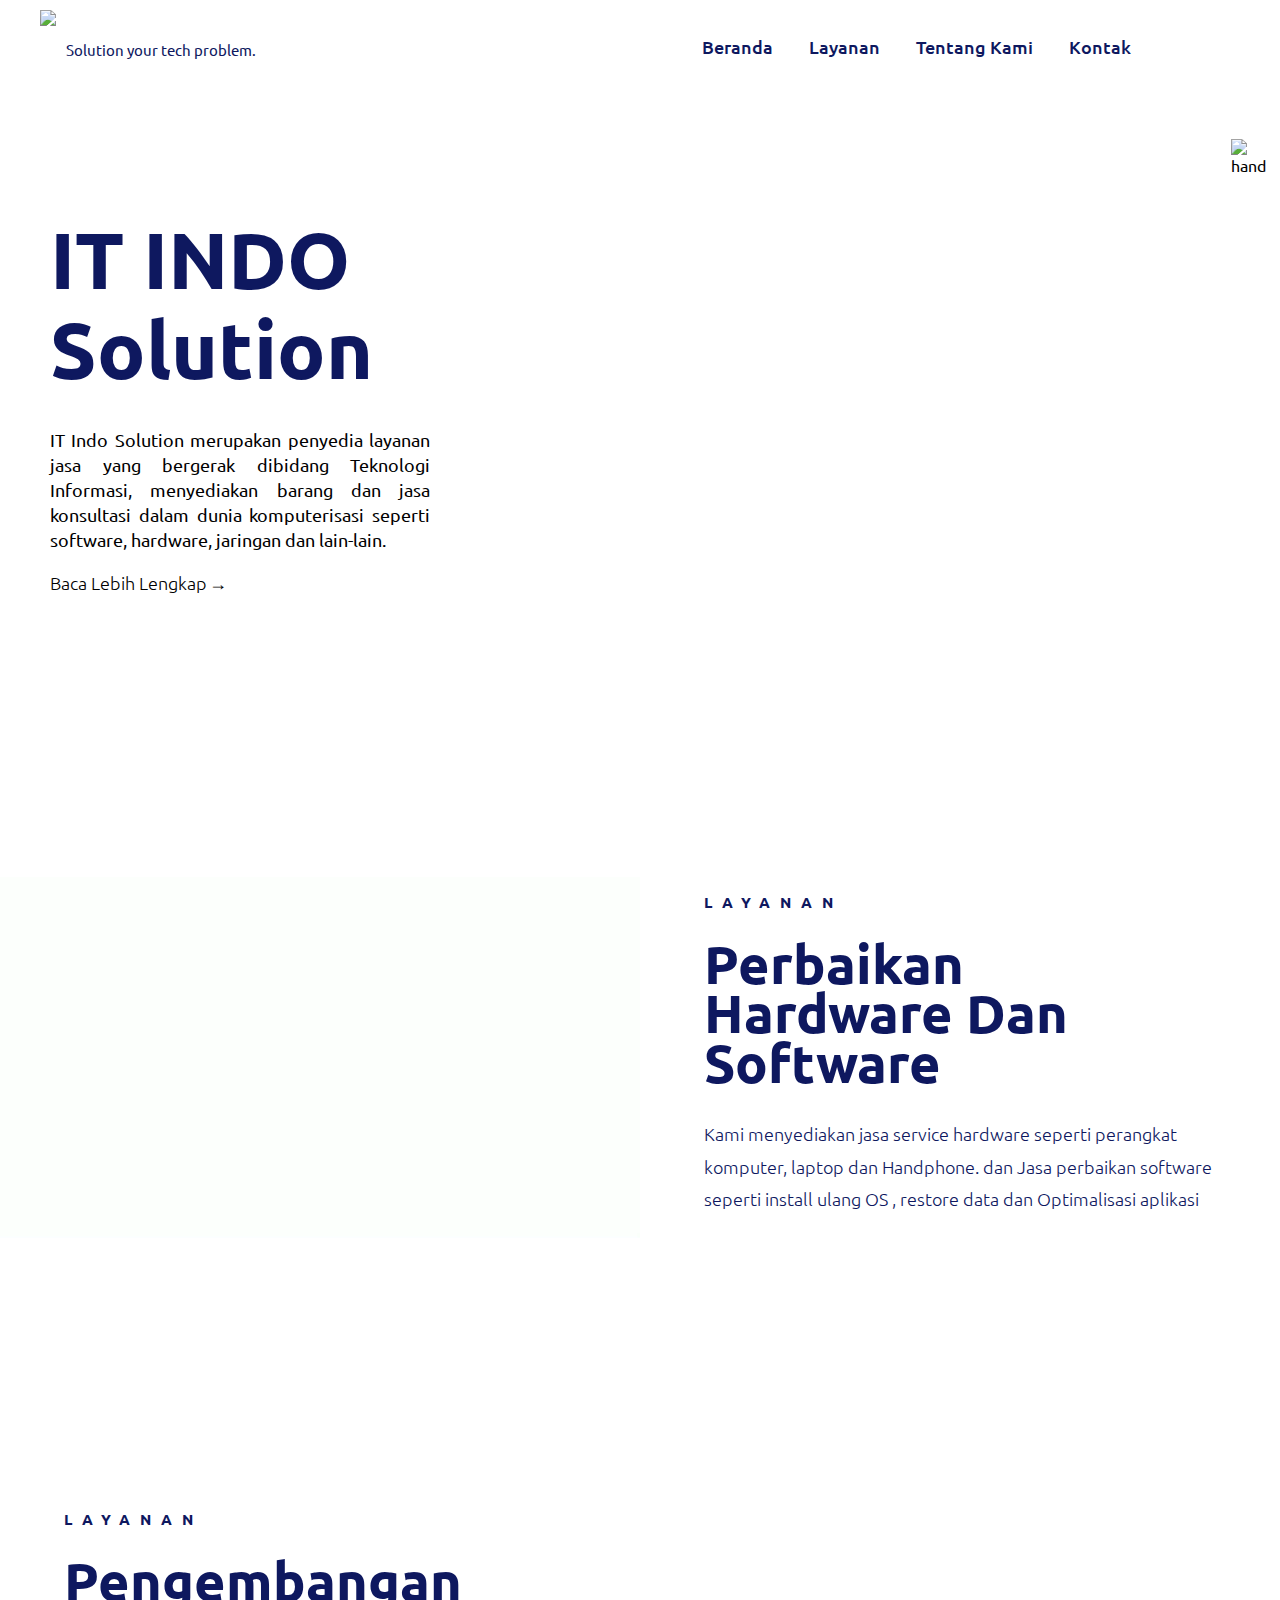
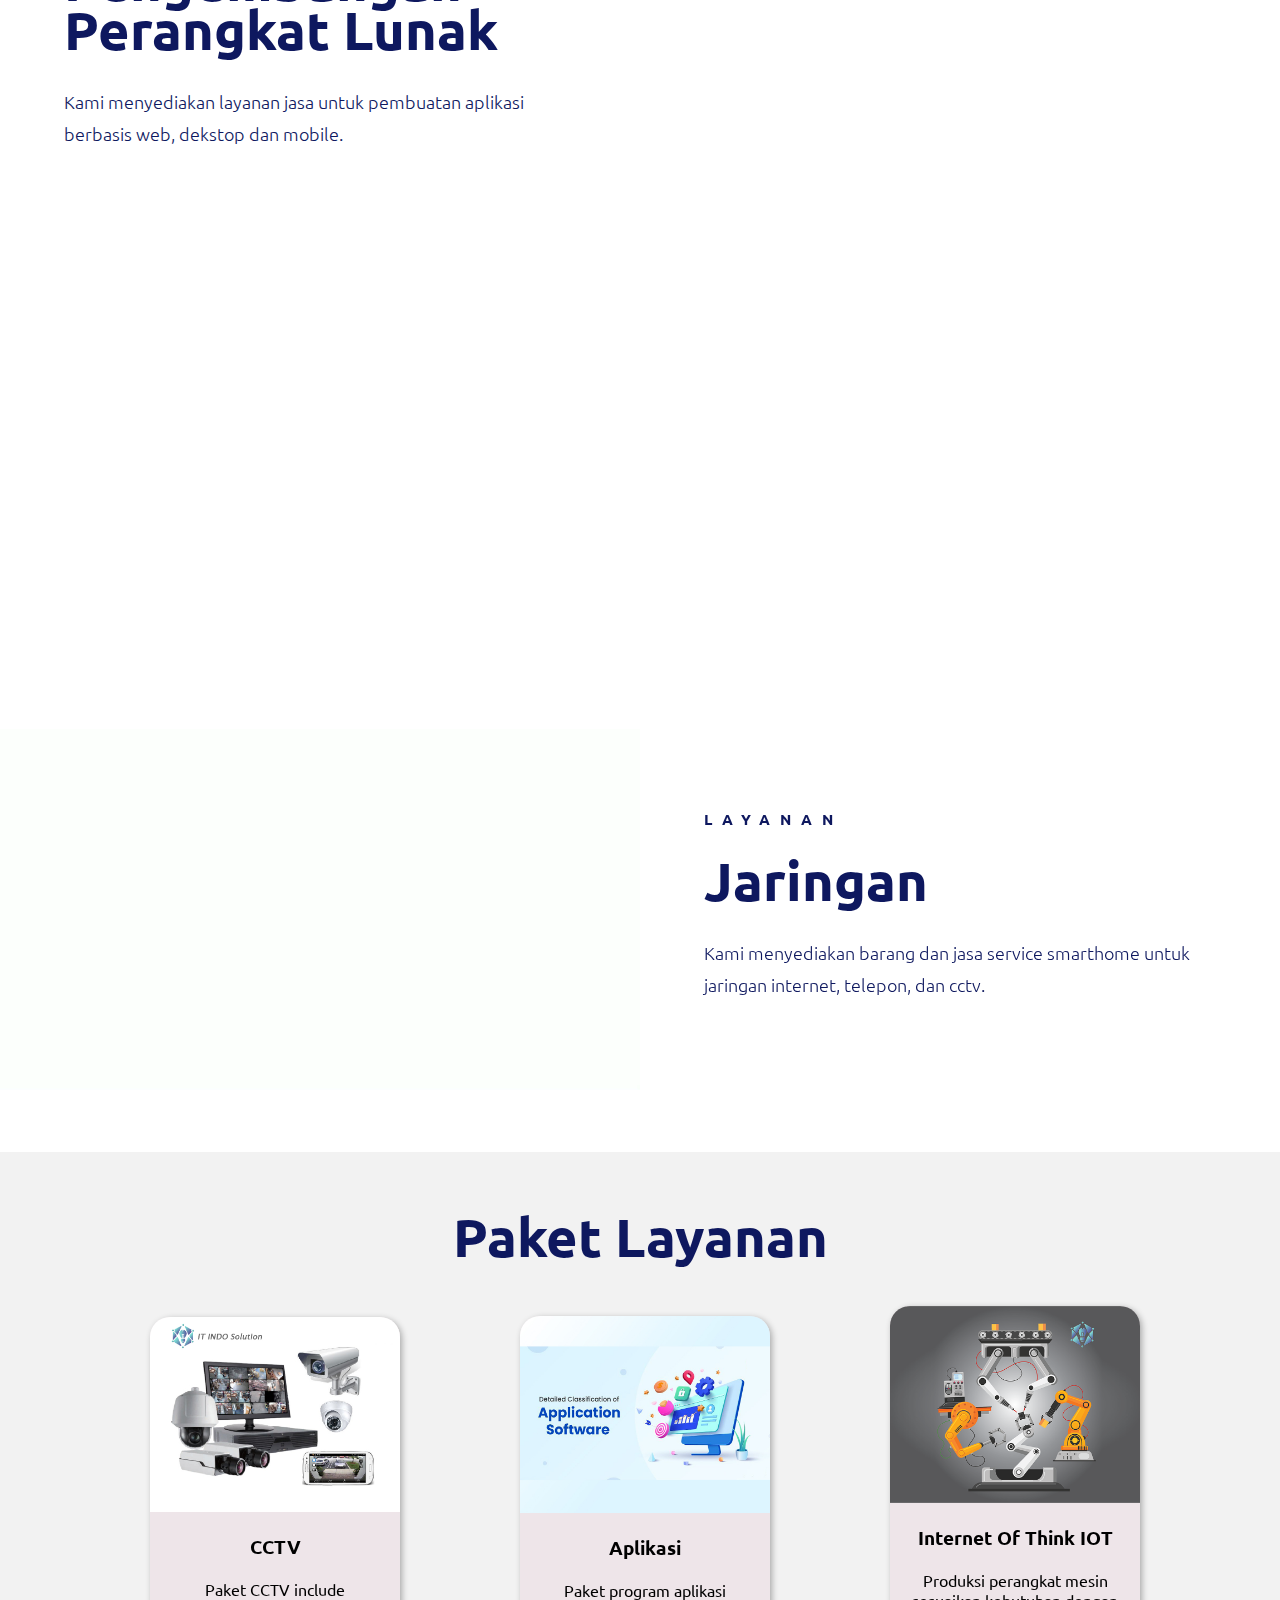
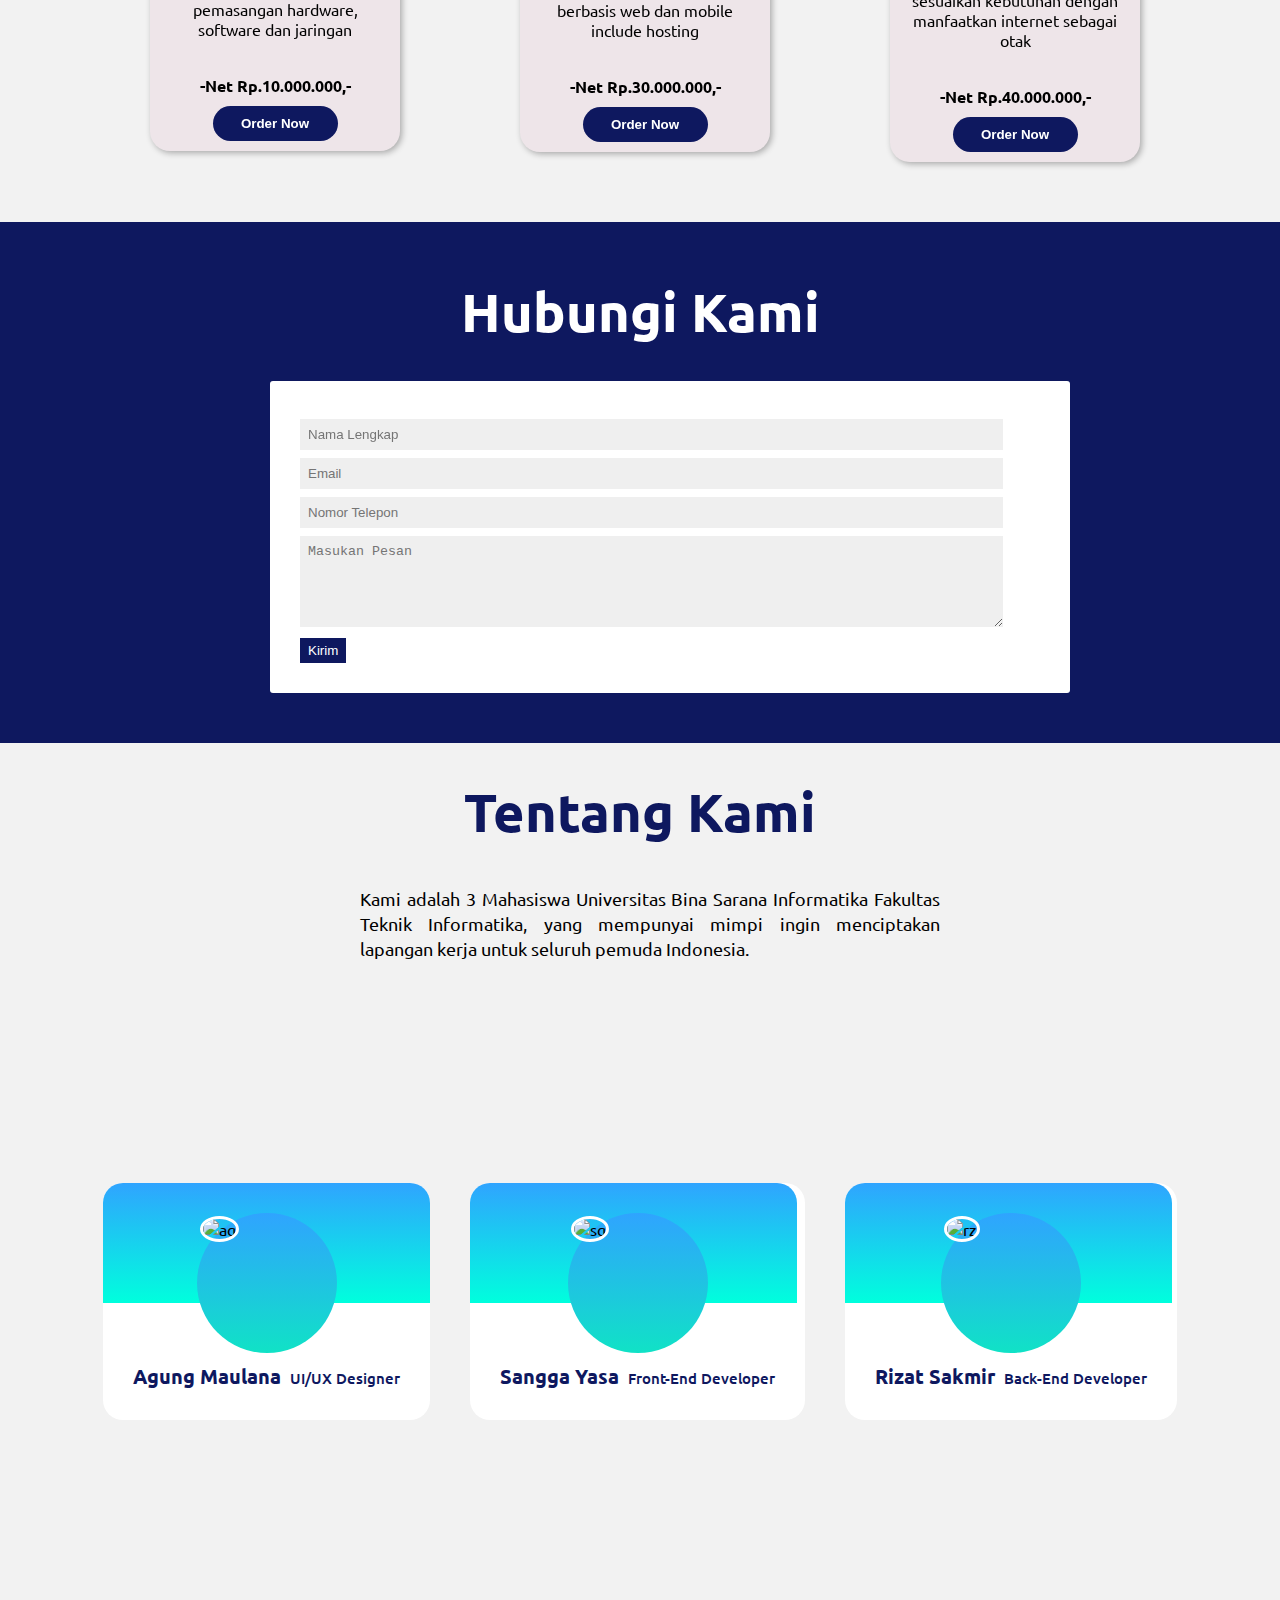
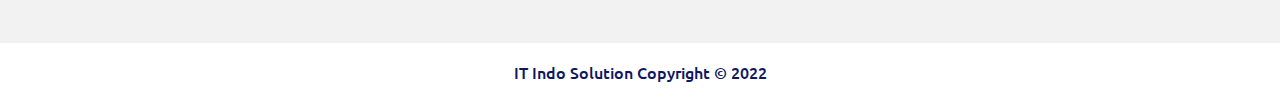
==== commit 58ea29ac: "Merge branch 'main' of https://github.com/itindosolution/html-css-and-js-pure" ====
--- a/index.html
+++ b/index.html
@@ -41,22 +41,28 @@
                 <article id="service">
                     <section class="slide">
                         <div class="card">
-                                <img src="./assets/gambar/hardware-01.png" class="card-img">
+                                <!-- <img src="./assets/gambar/hardware-01.png" class="card-img"> -->
+                            <video muted class="card-img videoHardware">
+                                <source src="./assets/video/hardware.mp4" type="video/mp4" />
+                            </video>
                             <div class="card-content">
                                 <p class="card-theme">Layanan</p>
-                                <h2 class="card-header">Hardware</h2>
-                                <p class="card-para">Kami menyediakan barang dan 
-                                jasa service hardware teknologi seperti 
-                                perangkat komputer, laptop dan mobile.</p>
+                                <h2 class="card-header">Perbaikan Hardware dan software</h2>
+                                <p class="card-para">Kami menyediakan  
+                                jasa service hardware seperti 
+                                perangkat komputer, laptop dan Handphone.
+                                dan Jasa perbaikan software seperti install ulang OS , restore data dan Optimalisasi aplikasi</p>
                             </div>
                         </div>
                     </section>
                     <section class="slide">
                         <div class="card-02">
-                            <img src="./assets/gambar/software-01.png" class="card-img">
+                            <video muted class="card-img videoSoftware">
+                                <source src="./assets/video/software.mp4" type="video/mp4" />
+                            </video>
                             <div class="card-content">
                                 <p class="card-theme">Layanan</p>
-                                <h2 class="card-header">Software</h2>
+                                <h2 class="card-header">Pengembangan Perangkat lunak</h2>
                                 <p class="card-para">Kami menyediakan layanan jasa untuk 
                                 pembuatan aplikasi berbasis web, dekstop dan mobile.</p>
                             </div>
@@ -64,7 +70,9 @@
                     </section>
                     <section class="slide">
                         <div class="card">
-                            <img src="./assets/gambar/jaringan-02.png" class="card-img">
+                            <video muted class="card-img videoInfra">
+                                <source src="./assets/video/infrastructure.mp4" type="video/mp4" />
+                            </video>
                             <div class="card-content">
                                 <p class="card-theme">Layanan</p>
                                 <h2 class="card-header">Jaringan</h2>
@@ -99,12 +107,8 @@
                             <button class="order">Order Now</button>
                         </section>
                     </div>
-                    
                 </article>
-
-                
-    
-                <article id="contact" class="form-contact">
+                <div id="contact" class="form-contact">
                     <h2 class="contact">Hubungi Kami</h2>
                     <div class="form-group">
                         <form action="#" method="POST" onSubmit="validasi()">
@@ -132,7 +136,7 @@
                             </div>
                         </form>
                     </div>
-                </article>
+                </div>
 
                 <article id="about" class="body-company-column">
                     <h2 class="aboutus">Tentang Kami</h2>
@@ -181,7 +185,7 @@
                 </article>
             </main>
         <footer>
-            <p>Demo Web IT Indo Solution Copyright &copy; 2022, Agung Maulana</p>
+            <p> IT Indo Solution Copyright &copy; 2022</p>
         </footer>
         </div>
     </body>
--- a/assets/css/style.css
+++ b/assets/css/style.css
@@ -12,7 +12,7 @@
 
 body {
     font-family: 'Ubuntu', sans-serif;
-    background: white;
+    background: #FFF;
 }
 #content{
     float: center;
@@ -139,21 +139,21 @@
 .card-img {
     box-sizing: border-box;
     width: 50%;
-    background: #f1f1f5;
+    background: #fff;
 }
 
 .card-content {
     padding: 10% 5%;
     box-sizing: border-box;
     width: 50%;
-    background: #0E185F;
+    background: #FFF;
 }
 .card-theme {
     font-weight: 900;
     font-size: 1.7vmin;
     text-transform: uppercase;
     letter-spacing: 10px;
-    color: #E8FFC2;
+    color: #0E185F;
 }
 .card-header{
     font-weight: 700;
@@ -161,14 +161,14 @@
     text-transform: capitalize;
     line-height: 0.91;
     margin: 3vmin 0 3.5vmin;
-    color: #E8FFC2;
+    color: #0E185F;
 }
 .card-para{
     font-size: 2vmin;
     line-height: 1.8;
     font-weight: 300;
     margin-bottom: 2.5vmin;
-    color: #E8FFC2;
+    color: #0E185F;
 }
 /*Paket Layanan*/
 .product{
@@ -229,7 +229,8 @@
     border: none;
     color: #fff;
     padding: 10px;
-    width: 100%;
+    margin:10px;
+    width: 50%;
     font-weight: 600;
     cursor: pointer;
 }
@@ -269,7 +270,7 @@
     width: 140px;
     border-radius: 50%;
     padding: 3px;
-    background: -webkit-linear-gradient(bottom, #00FFDD, #2FA4FF);
+    background: -webkit-linear-gradient(bottom, #10e2c6, #2FA4FF);
 }
 .company .card-comp .comp-img img{ 
     height: 100%;
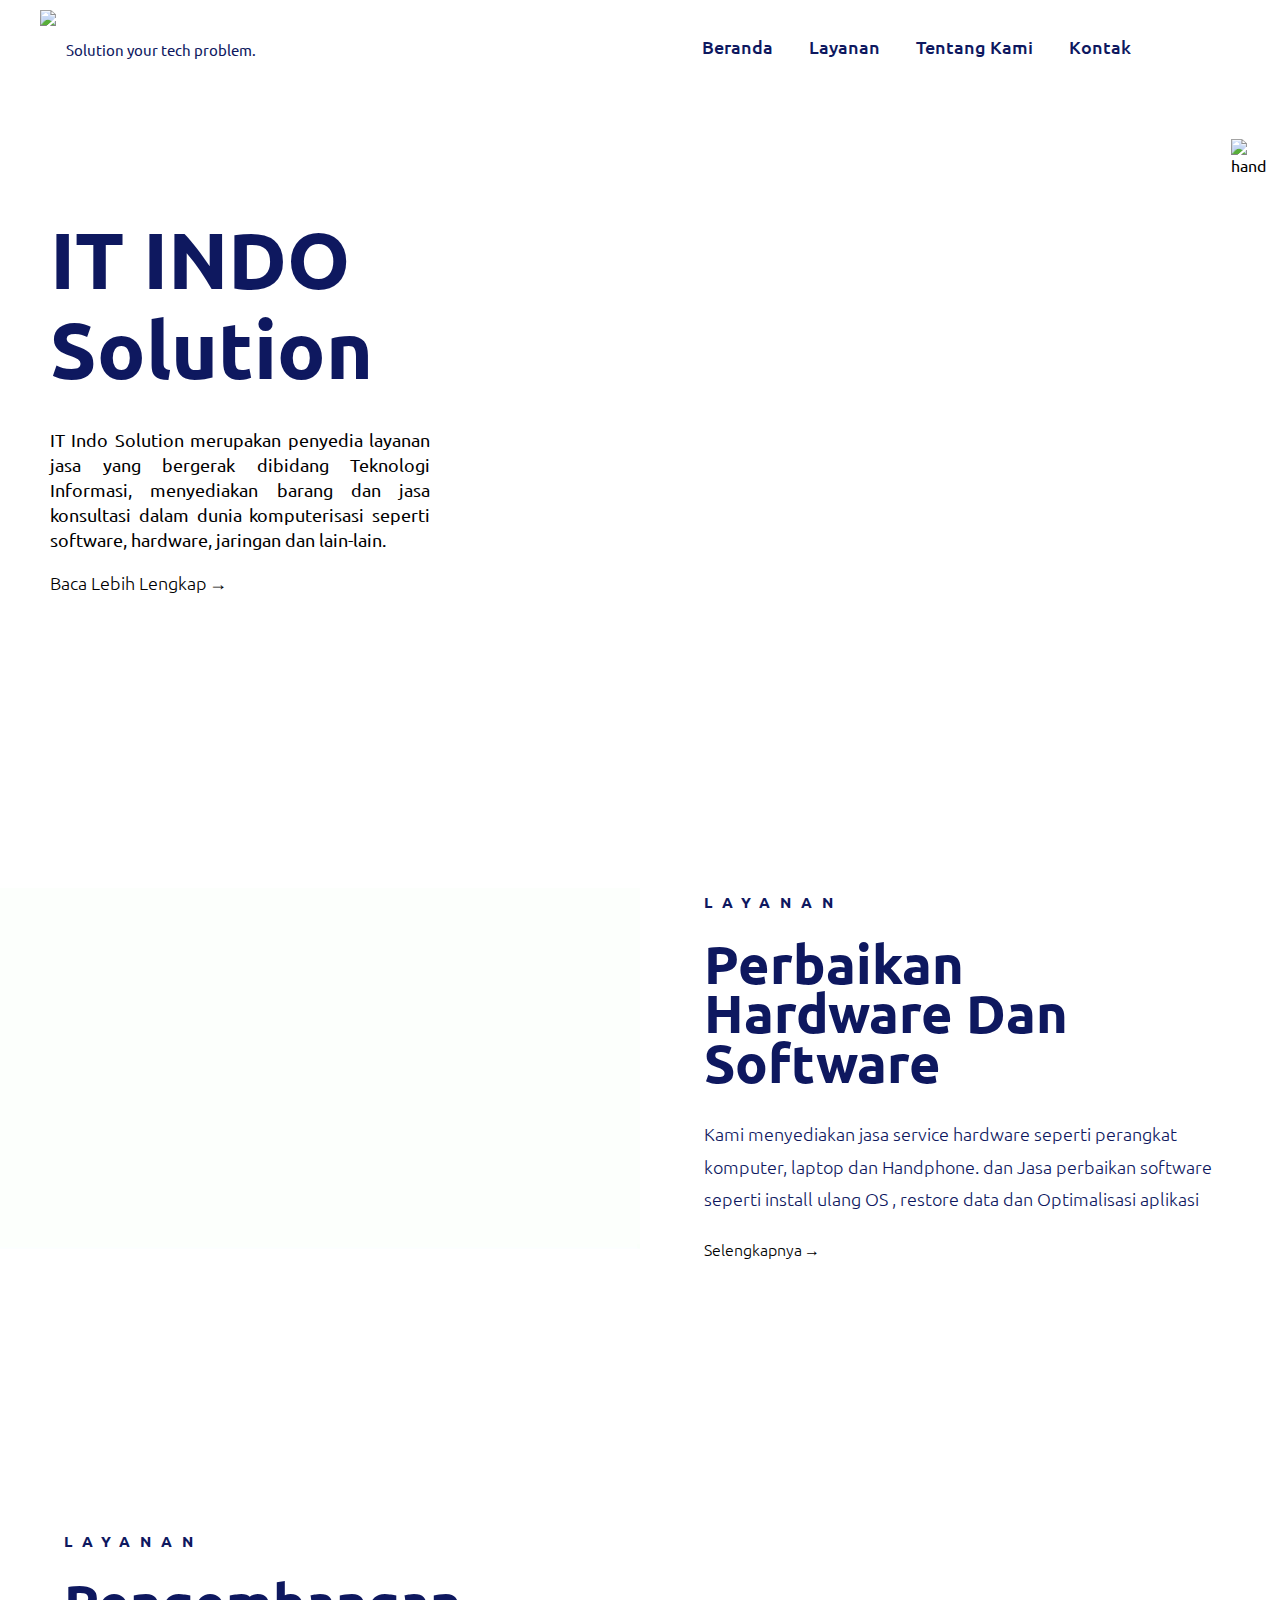
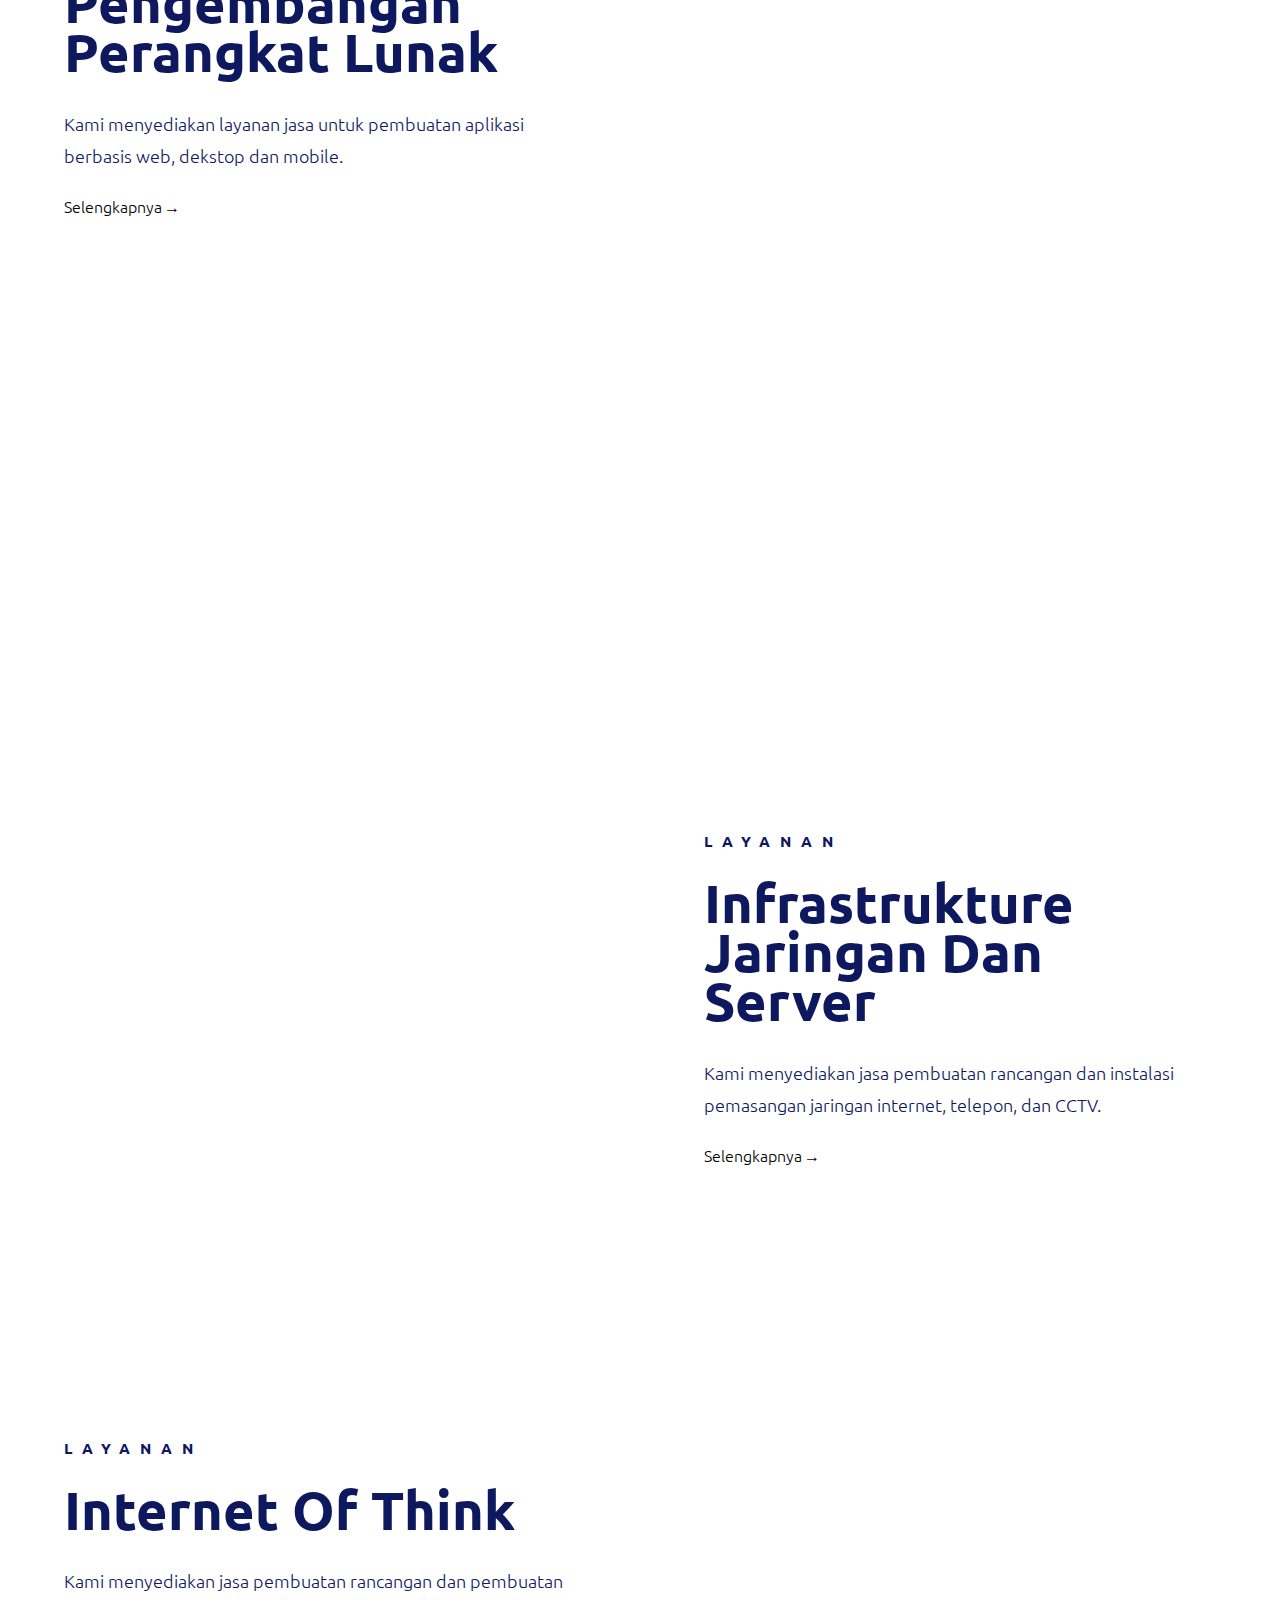
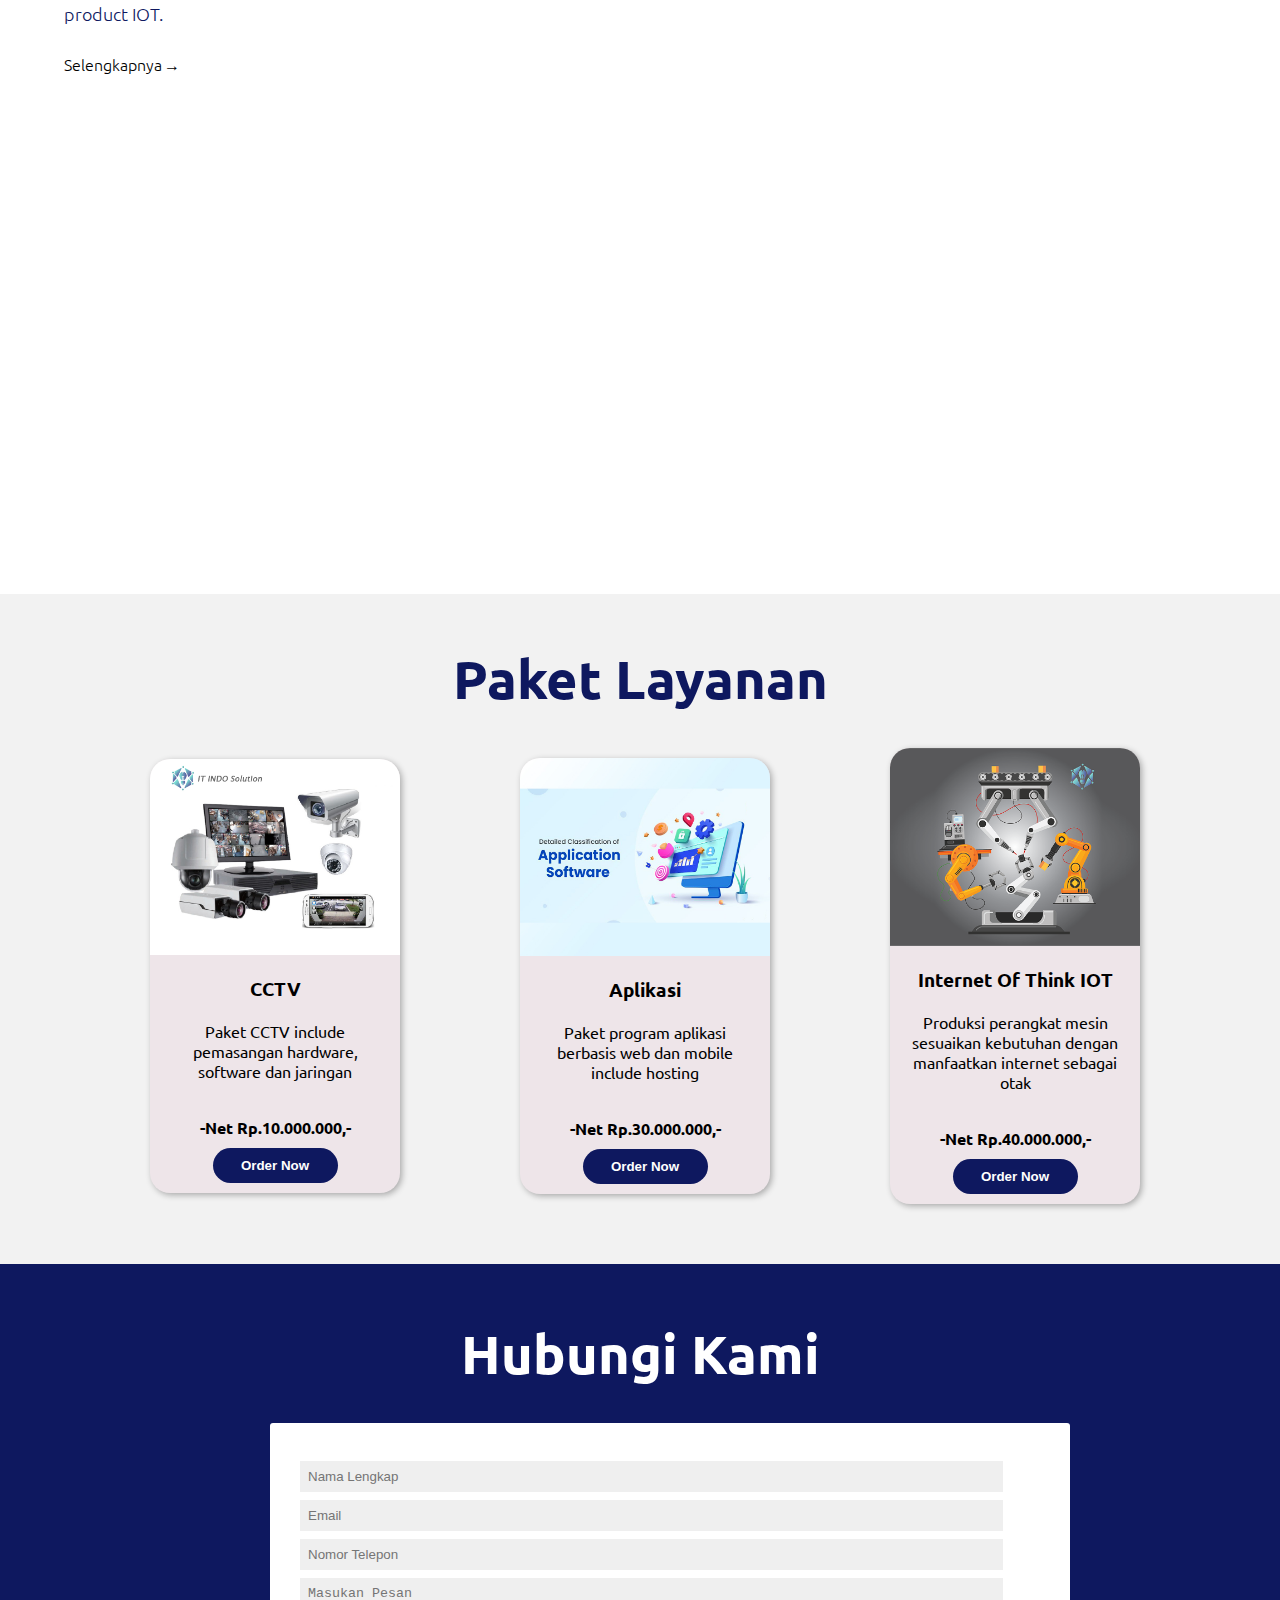
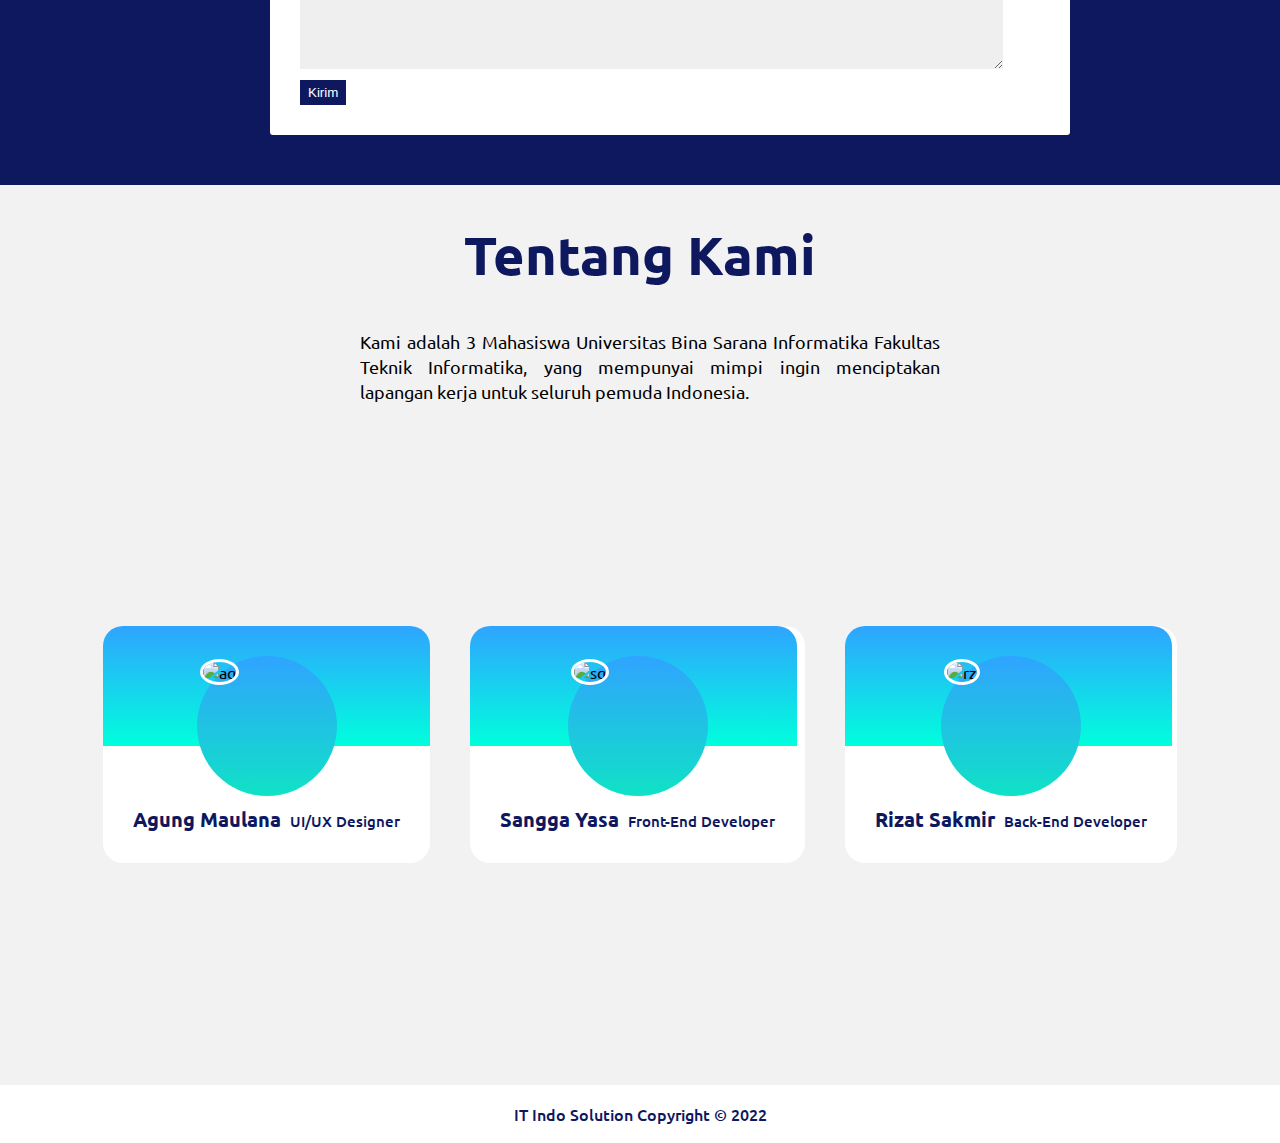
==== commit 2e4f8fe6: "update iot" ====
--- a/index.html
+++ b/index.html
@@ -5,10 +5,9 @@
         <meta name="viewport" content="width=device-width, initial-scale=1">
         <!--Link CSS-->
         <link rel="stylesheet" href="./assets/css/style.css">
-        <title>Demo</title>
+        <title>IT INDO SOLUTION</title>
     </head>
     <body>
-        <div id="content">
         <header>
             <div class="flex-container-head">
                 <img src="./assets/gambar/logo.png" style="float: left; height: 75px; margin: 10px 0px 0px 40px;">
@@ -23,7 +22,6 @@
             </nav>
             </div>
         </header>   
-
         <main>
                 <article id="home" class="flex-container-home">
                     <div class="flex-container-home-column">
@@ -52,6 +50,7 @@
                                 jasa service hardware seperti 
                                 perangkat komputer, laptop dan Handphone.
                                 dan Jasa perbaikan software seperti install ulang OS , restore data dan Optimalisasi aplikasi</p>
+                                <a href="#" class="read-link">Selengkapnya</a>
                             </div>
                         </div>
                     </section>
@@ -65,6 +64,7 @@
                                 <h2 class="card-header">Pengembangan Perangkat lunak</h2>
                                 <p class="card-para">Kami menyediakan layanan jasa untuk 
                                 pembuatan aplikasi berbasis web, dekstop dan mobile.</p>
+                                <a href="#" class="read-link">Selengkapnya</a>
                             </div>
                         </div>
                     </section>
@@ -75,8 +75,22 @@
                             </video>
                             <div class="card-content">
                                 <p class="card-theme">Layanan</p>
-                                <h2 class="card-header">Jaringan</h2>
-                                <p class="card-para">Kami menyediakan barang dan jasa service smarthome untuk jaringan internet, telepon, dan cctv.</p>
+                                <h2 class="card-header">Infrastrukture Jaringan dan Server</h2>
+                                <p class="card-para">Kami menyediakan jasa pembuatan rancangan dan instalasi pemasangan jaringan internet, telepon, dan CCTV.</p>
+                                <a href="#" class="read-link">Selengkapnya</a>
+                            </div>
+                        </div>
+                    </section>
+                    <section class="slide">
+                        <div class="card-02">
+                            <video muted class="card-img videoIot">
+                                <source src="./assets/video/iot.mp4" type="video/mp4" />
+                            </video>
+                            <div class="card-content">
+                                <p class="card-theme">Layanan</p>
+                                <h2 class="card-header">Internet Of Think</h2>
+                                <p class="card-para">Kami menyediakan jasa pembuatan rancangan dan pembuatan product IOT.</p>
+                                <a href="#" class="read-link">Selengkapnya</a>
                             </div>
                         </div>
                     </section>
@@ -183,11 +197,10 @@
                         </section>
                     </div>
                 </article>
-            </main>
+        </main>
         <footer>
             <p> IT Indo Solution Copyright &copy; 2022</p>
         </footer>
-        </div>
     </body>
     <script src="./assets/js/form.js"></script>
 </html>
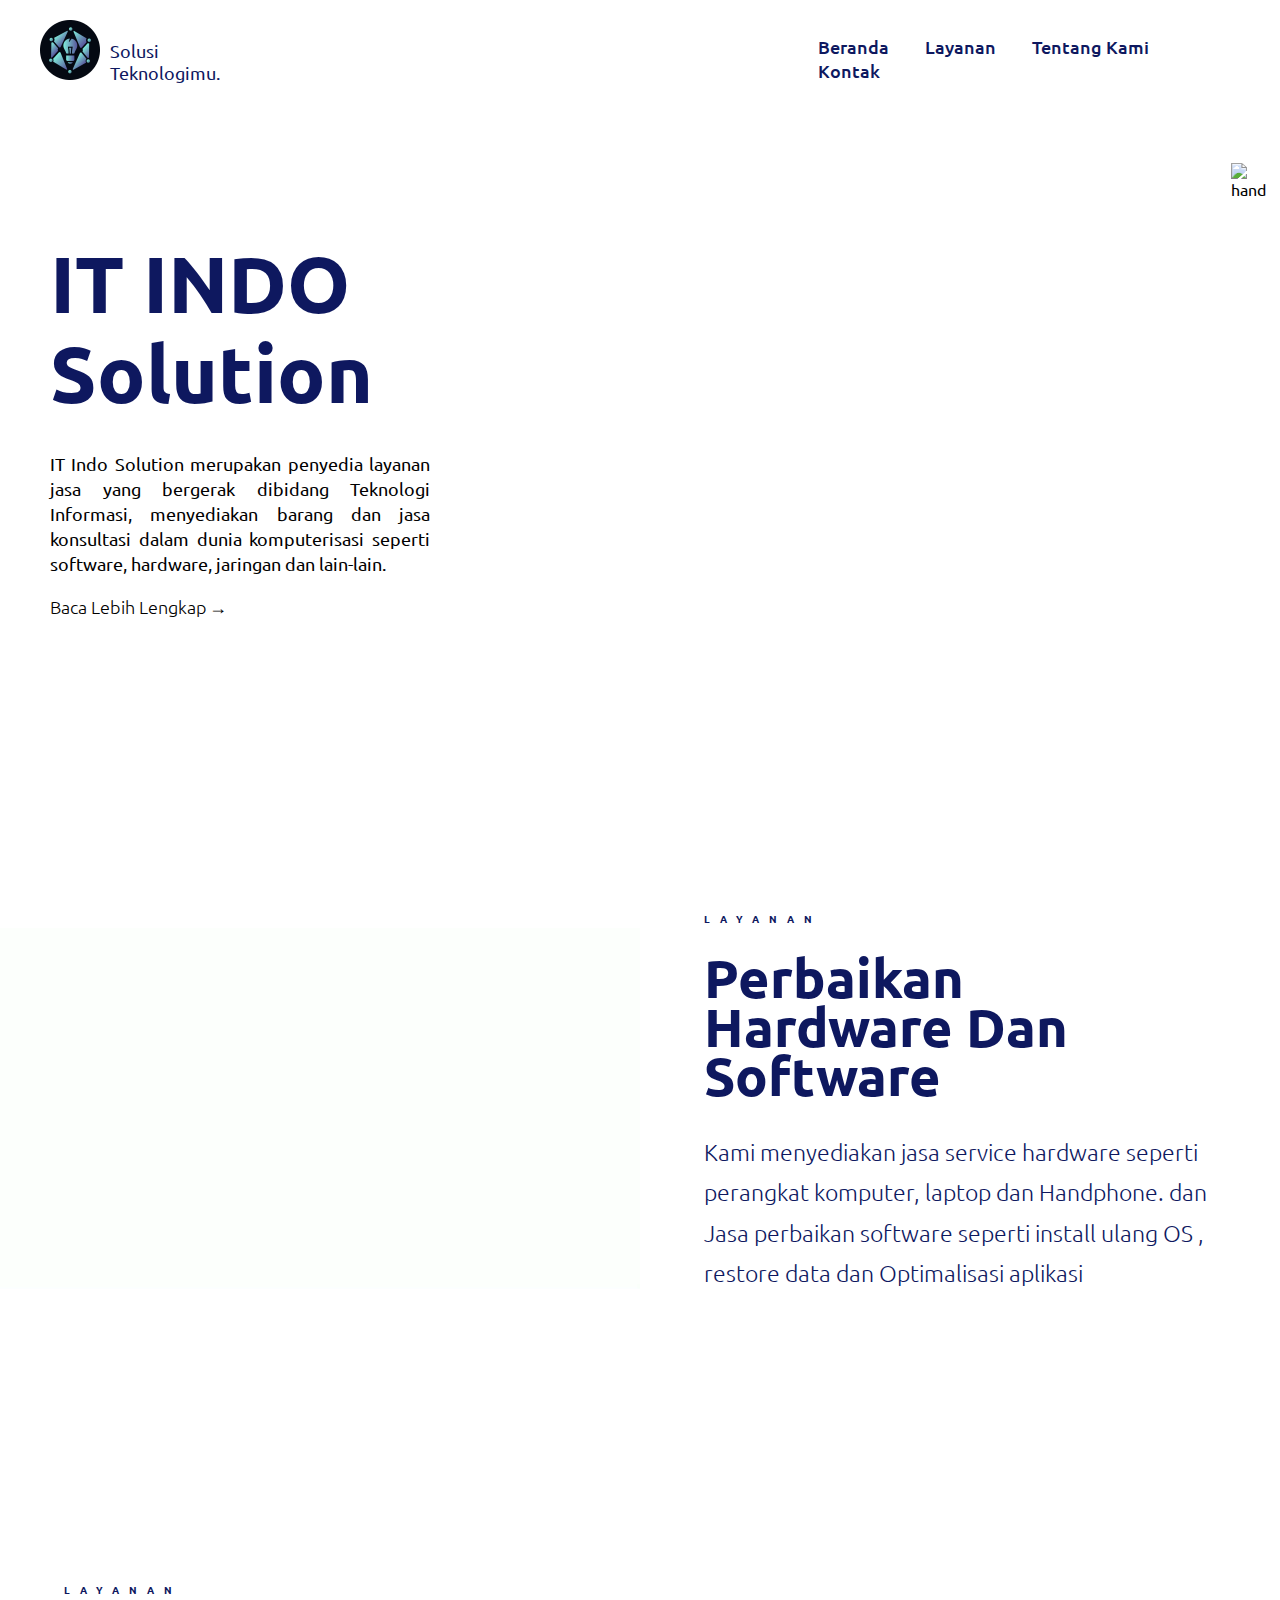
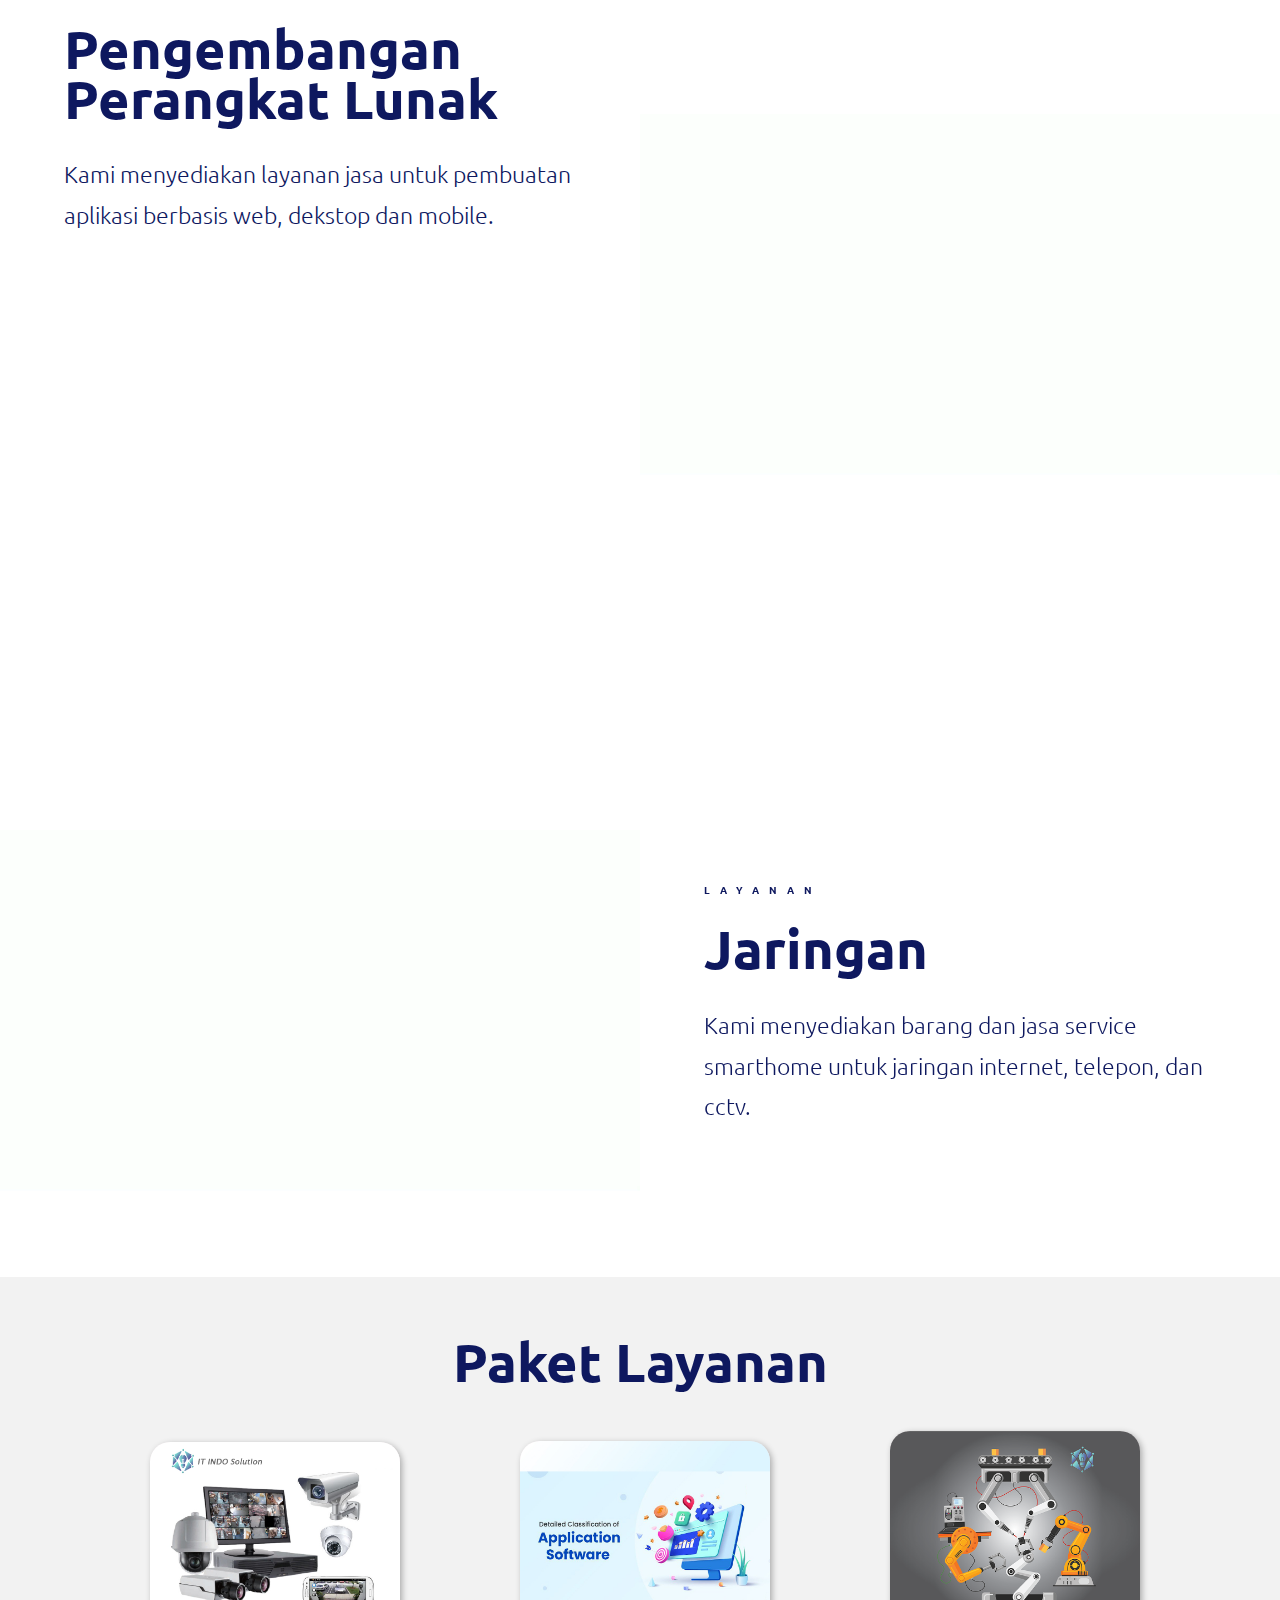
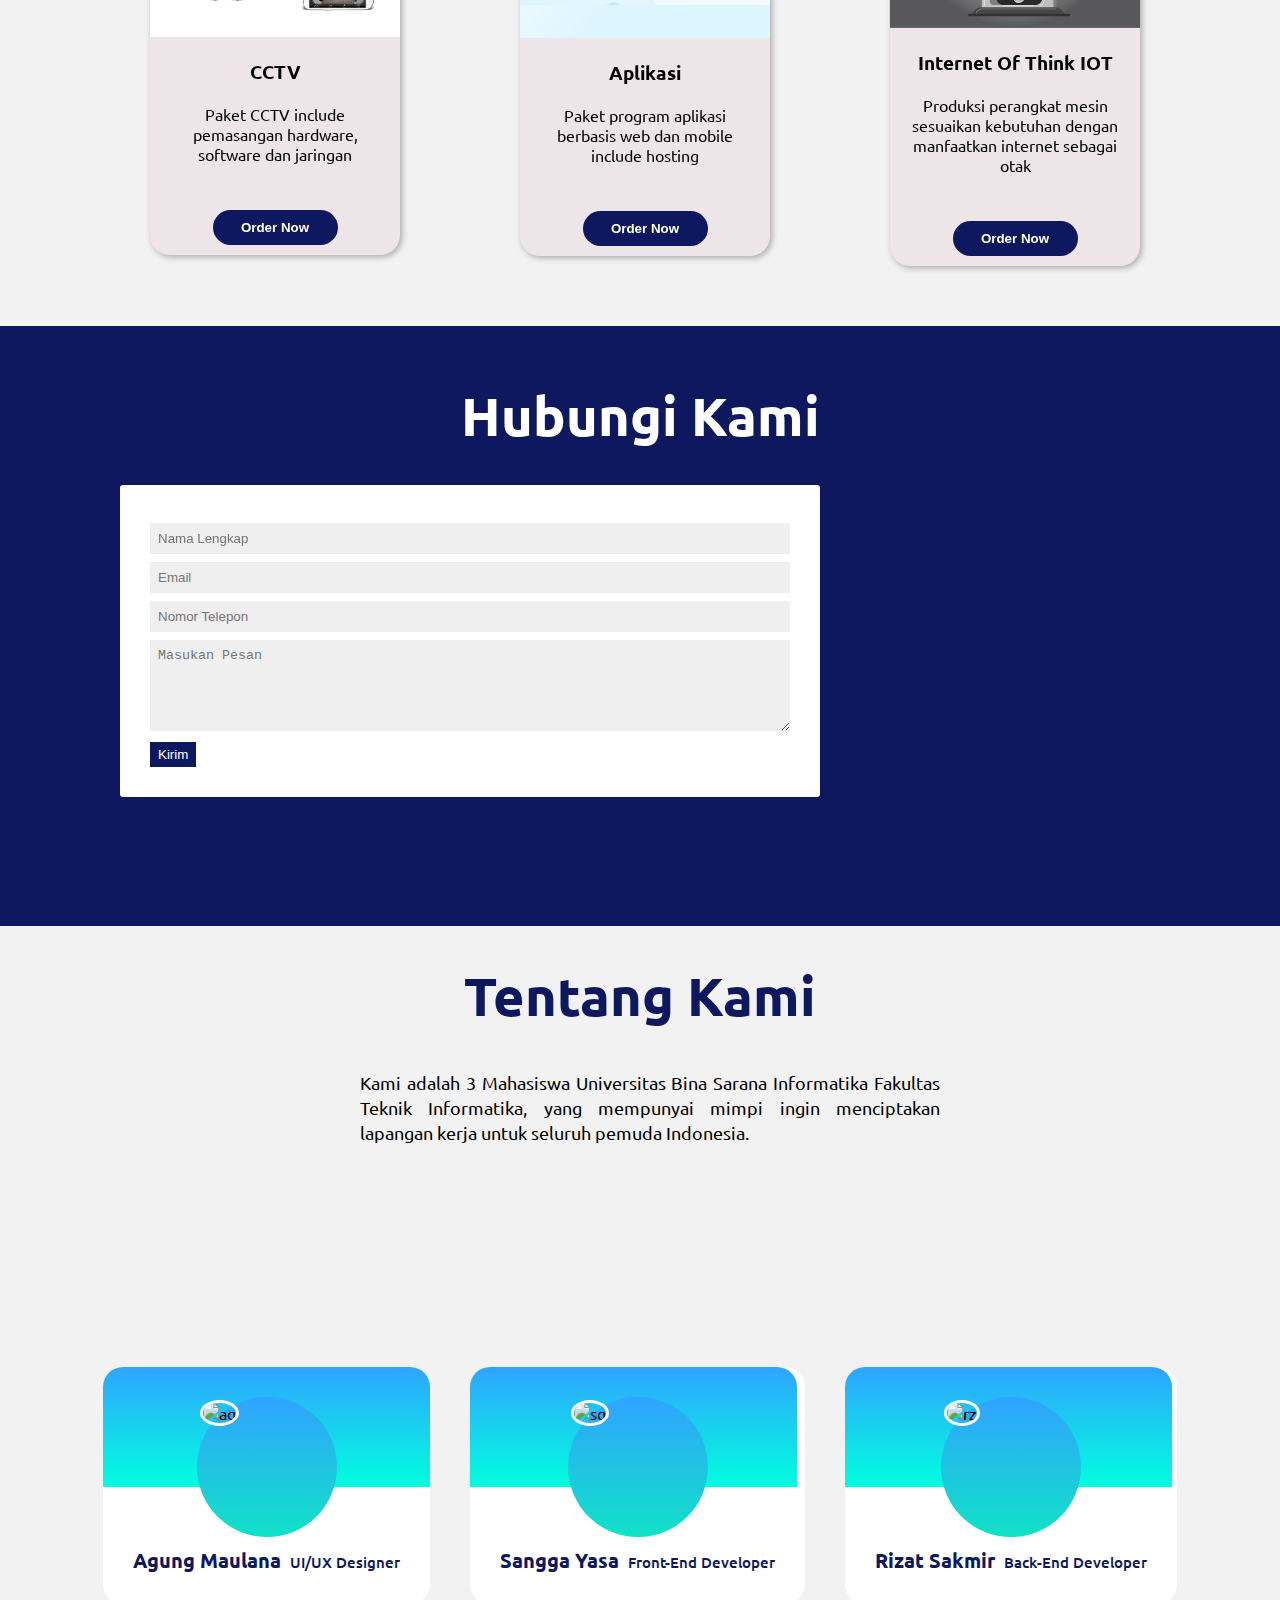
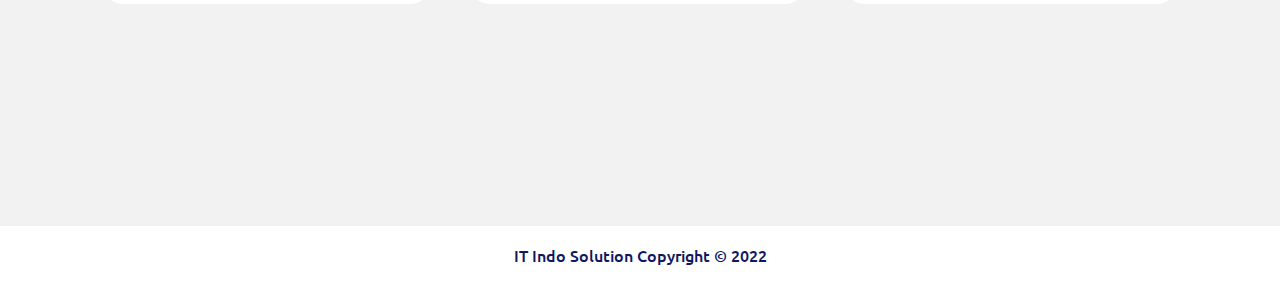
==== commit 31c326f6: "Finishing layout" ====
--- a/index.html
+++ b/index.html
@@ -5,13 +5,14 @@
         <meta name="viewport" content="width=device-width, initial-scale=1">
         <!--Link CSS-->
         <link rel="stylesheet" href="./assets/css/style.css">
-        <title>IT INDO SOLUTION</title>
+        <title>Demo</title>
     </head>
     <body>
+        <div id="content">
         <header>
             <div class="flex-container-head">
-                <img src="./assets/gambar/logo.png" style="float: left; height: 75px; margin: 10px 0px 0px 40px;">
-                <span class="font-logo">Solution your tech problem.</span>
+                <img src="./assets/gambar/logo.png" style="float: left; height: 60px; margin: 20px 0px 0px 40px;">
+                <span class="font-logo">Solusi Teknologimu.</span>
             <nav>
                 <ul>
                     <li><a href="#home">Beranda</a></li>
@@ -22,6 +23,7 @@
             </nav>
             </div>
         </header>   
+
         <main>
                 <article id="home" class="flex-container-home">
                     <div class="flex-container-home-column">
@@ -50,7 +52,6 @@
                                 jasa service hardware seperti 
                                 perangkat komputer, laptop dan Handphone.
                                 dan Jasa perbaikan software seperti install ulang OS , restore data dan Optimalisasi aplikasi</p>
-                                <a href="#" class="read-link">Selengkapnya</a>
                             </div>
                         </div>
                     </section>
@@ -64,7 +65,6 @@
                                 <h2 class="card-header">Pengembangan Perangkat lunak</h2>
                                 <p class="card-para">Kami menyediakan layanan jasa untuk 
                                 pembuatan aplikasi berbasis web, dekstop dan mobile.</p>
-                                <a href="#" class="read-link">Selengkapnya</a>
                             </div>
                         </div>
                     </section>
@@ -75,22 +75,8 @@
                             </video>
                             <div class="card-content">
                                 <p class="card-theme">Layanan</p>
-                                <h2 class="card-header">Infrastrukture Jaringan dan Server</h2>
-                                <p class="card-para">Kami menyediakan jasa pembuatan rancangan dan instalasi pemasangan jaringan internet, telepon, dan CCTV.</p>
-                                <a href="#" class="read-link">Selengkapnya</a>
-                            </div>
-                        </div>
-                    </section>
-                    <section class="slide">
-                        <div class="card-02">
-                            <video muted class="card-img videoIot">
-                                <source src="./assets/video/iot.mp4" type="video/mp4" />
-                            </video>
-                            <div class="card-content">
-                                <p class="card-theme">Layanan</p>
-                                <h2 class="card-header">Internet Of Think</h2>
-                                <p class="card-para">Kami menyediakan jasa pembuatan rancangan dan pembuatan product IOT.</p>
-                                <a href="#" class="read-link">Selengkapnya</a>
+                                <h2 class="card-header">Jaringan</h2>
+                                <p class="card-para">Kami menyediakan barang dan jasa service smarthome untuk jaringan internet, telepon, dan cctv.</p>
                             </div>
                         </div>
                     </section>
@@ -103,21 +89,18 @@
                             <img src="./assets/gambar/cctv.jpg" alt="cctv">
                             <h3>CCTV</h3>
                             <p class="grid-para">Paket CCTV include pemasangan hardware, software dan jaringan</p>
-                            <strong class="net">-Net Rp.10.000.000,-</strong>
                             <button class="order">Order Now</button>
                         </section>
                         <section>
                             <img src="./assets/gambar/aplikasi.jpg" alt="software">
                             <h3>Aplikasi</h3>
                             <p class="grid-para">Paket program aplikasi berbasis web dan mobile include hosting</p>
-                            <strong class="net">-Net Rp.30.000.000,-</strong>
                             <button class="order">Order Now</button>
                         </section>
                         <section>
                             <img src="./assets/gambar/machine-01.png" alt="iot">
                             <h3>Internet Of Think IOT</h3>
                             <p class="grid-para">Produksi perangkat mesin sesuaikan kebutuhan dengan manfaatkan internet sebagai otak</p>
-                            <strong class="net">-Net Rp.40.000.000,-</strong>
                             <button class="order">Order Now</button>
                         </section>
                     </div>
@@ -197,10 +180,11 @@
                         </section>
                     </div>
                 </article>
-        </main>
+            </main>
         <footer>
             <p> IT Indo Solution Copyright &copy; 2022</p>
         </footer>
+        </div>
     </body>
     <script src="./assets/js/form.js"></script>
 </html>
--- a/assets/css/style.css
+++ b/assets/css/style.css
@@ -27,8 +27,7 @@
 }
 
 .font-logo {
-    float: left;
-    font-size: 15px;
+    font-size: 18px;
     color:#0E185F;
     padding: 10px;
     margin-top: 30px;    
@@ -37,7 +36,7 @@
 nav {
     float: right;
     padding: 20px;
-    margin: 15px 0px 10px 400px;
+    margin: 15px 0px 10px 500px;
 }
 
 nav ul {
@@ -150,7 +149,7 @@
 }
 .card-theme {
     font-weight: 900;
-    font-size: 1.7vmin;
+    font-size: 10px;
     text-transform: uppercase;
     letter-spacing: 10px;
     color: #0E185F;
@@ -164,7 +163,7 @@
     color: #0E185F;
 }
 .card-para{
-    font-size: 2vmin;
+    font-size: 2.5vmin;
     line-height: 1.8;
     font-weight: 300;
     margin-bottom: 2.5vmin;
@@ -322,7 +321,7 @@
 /*Hubungi Kami*/
 .form-contact{
     width: 100%;
-    height: 100%;
+    height: 600px;
     background: #0E185F;
     padding: 20px
 }
@@ -335,9 +334,9 @@
     color: #fff;
 }
 .form-group{
-    margin: 0px 0px 30px 250px;
+    margin: 0px 0px 30px 100px;
     padding: 30px;
-    max-width: 800px;
+    width: 700px;
     background:#fff;
     border-radius: 3px;
 }
@@ -350,7 +349,7 @@
 input[type="number"],
 textarea {
   padding: 8px;
-  width: 95%;
+  width: 100%;
   background: #efefef;
   border: 0;
   font-size: 10pt;
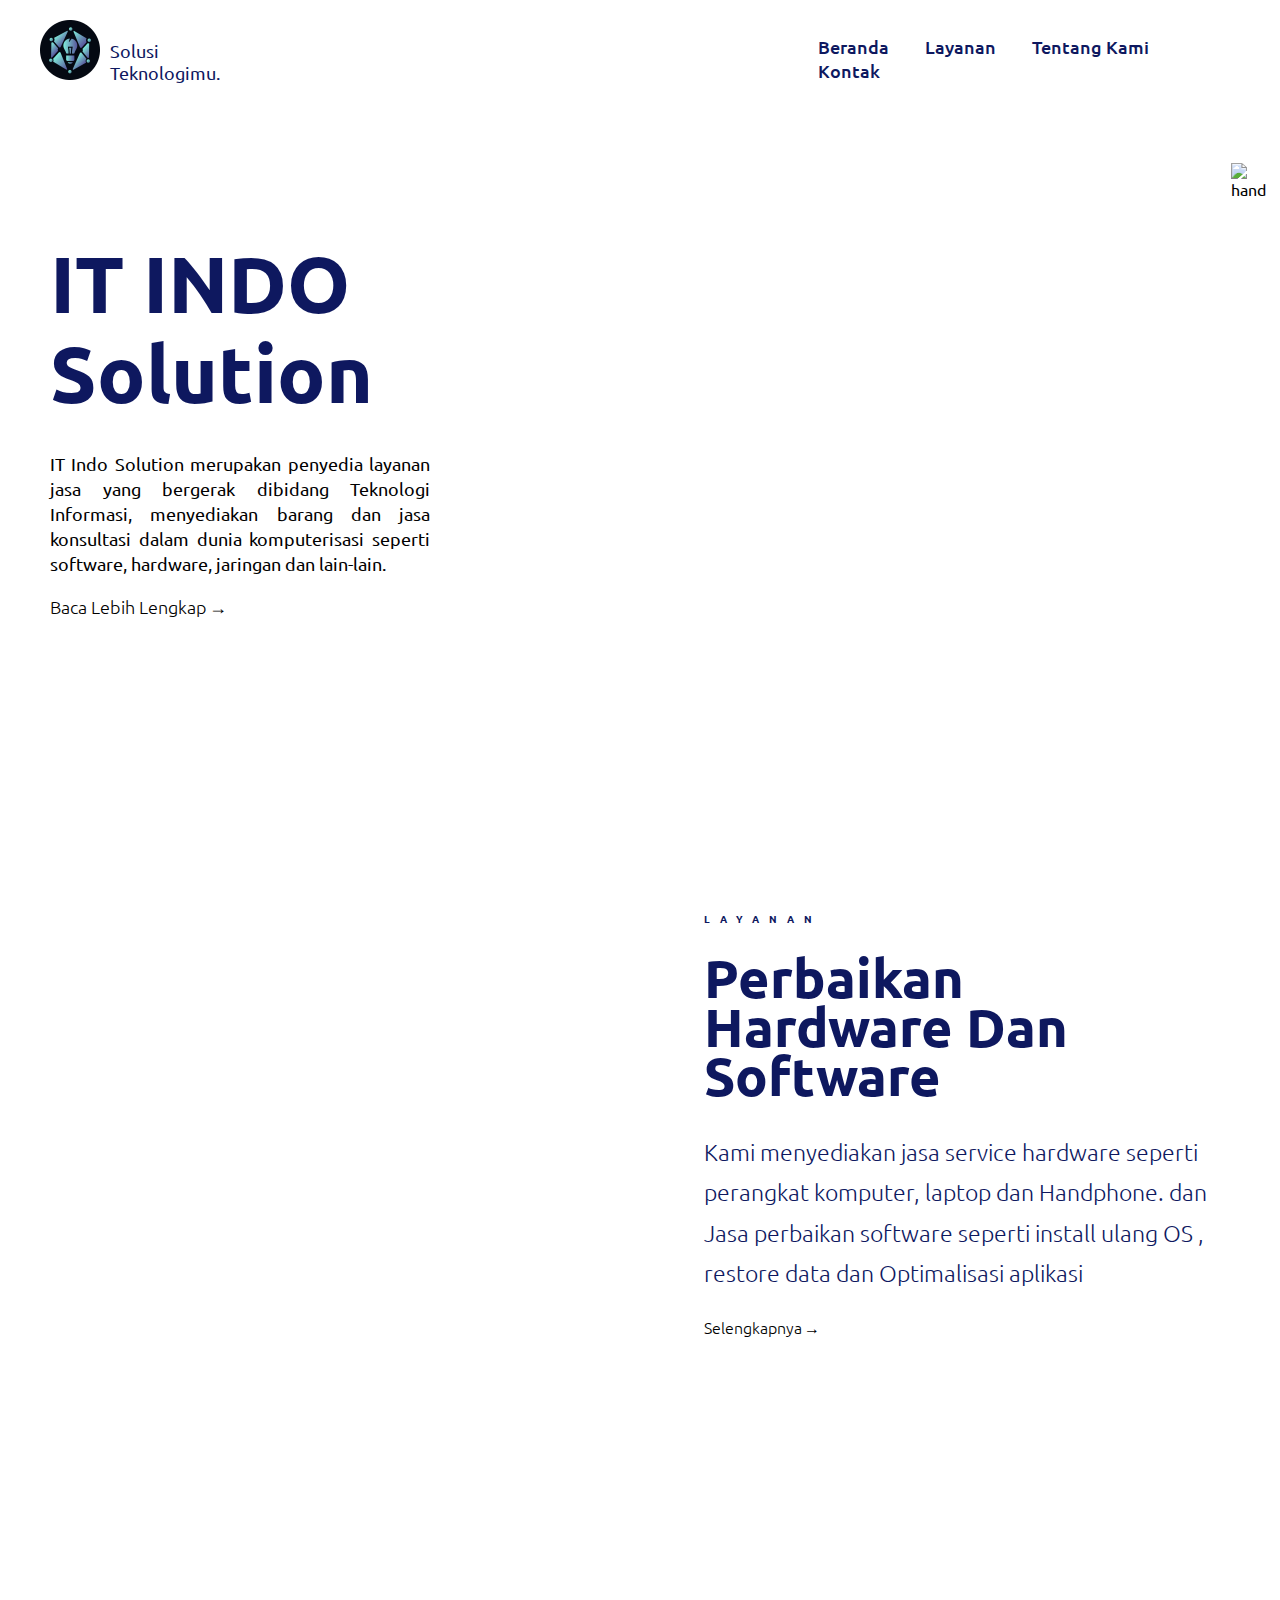
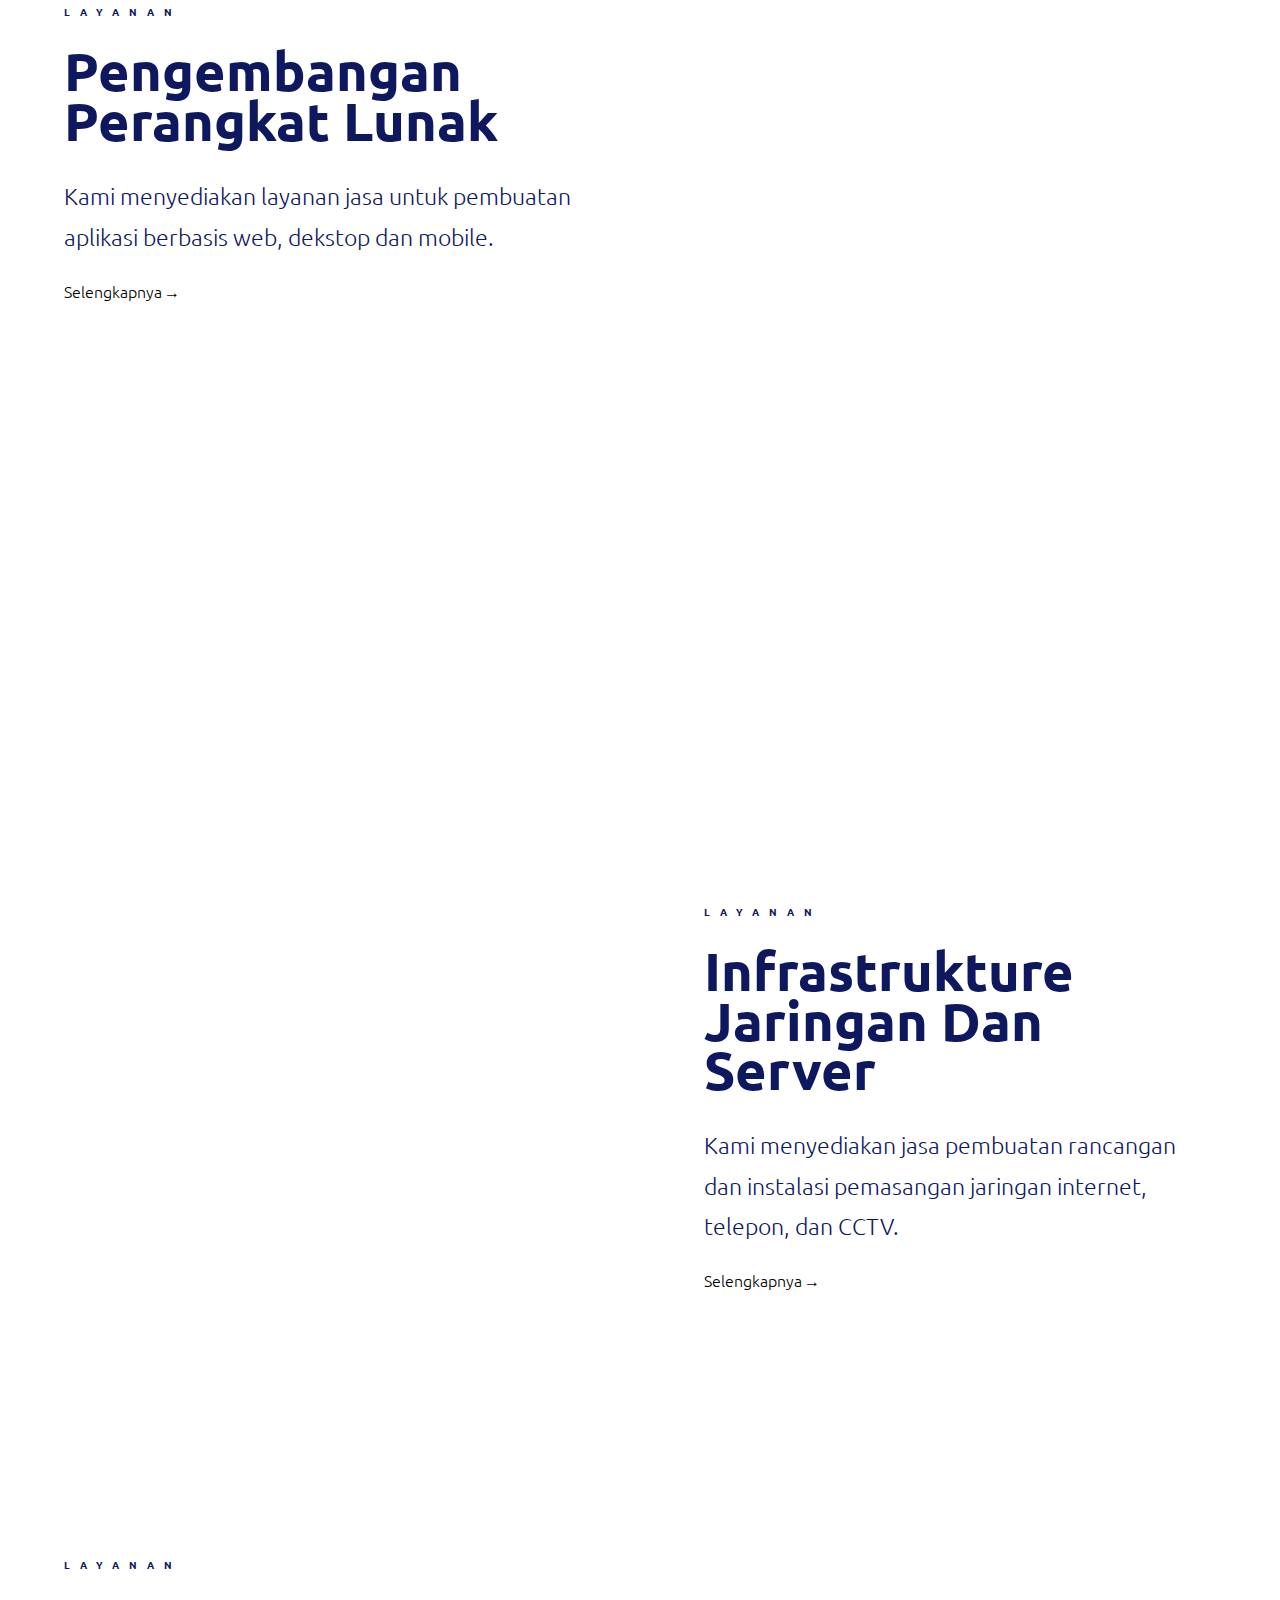
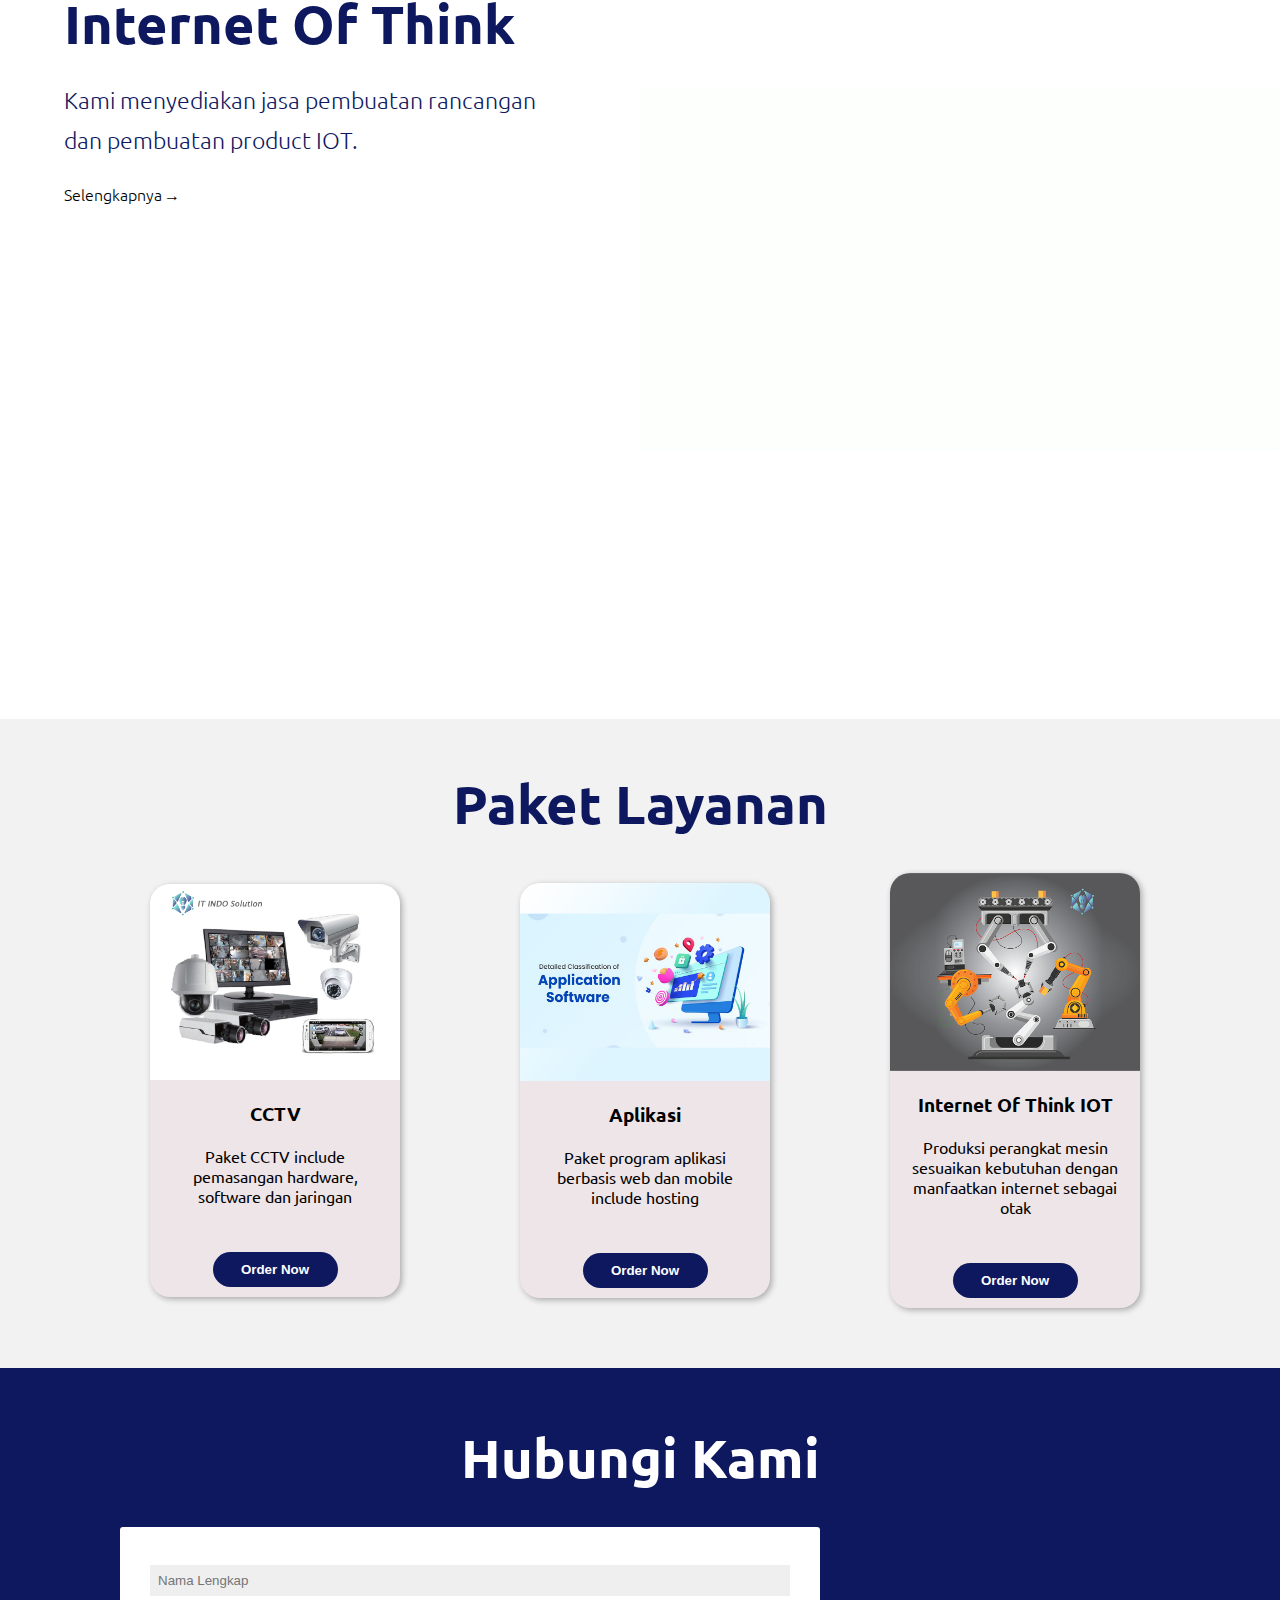
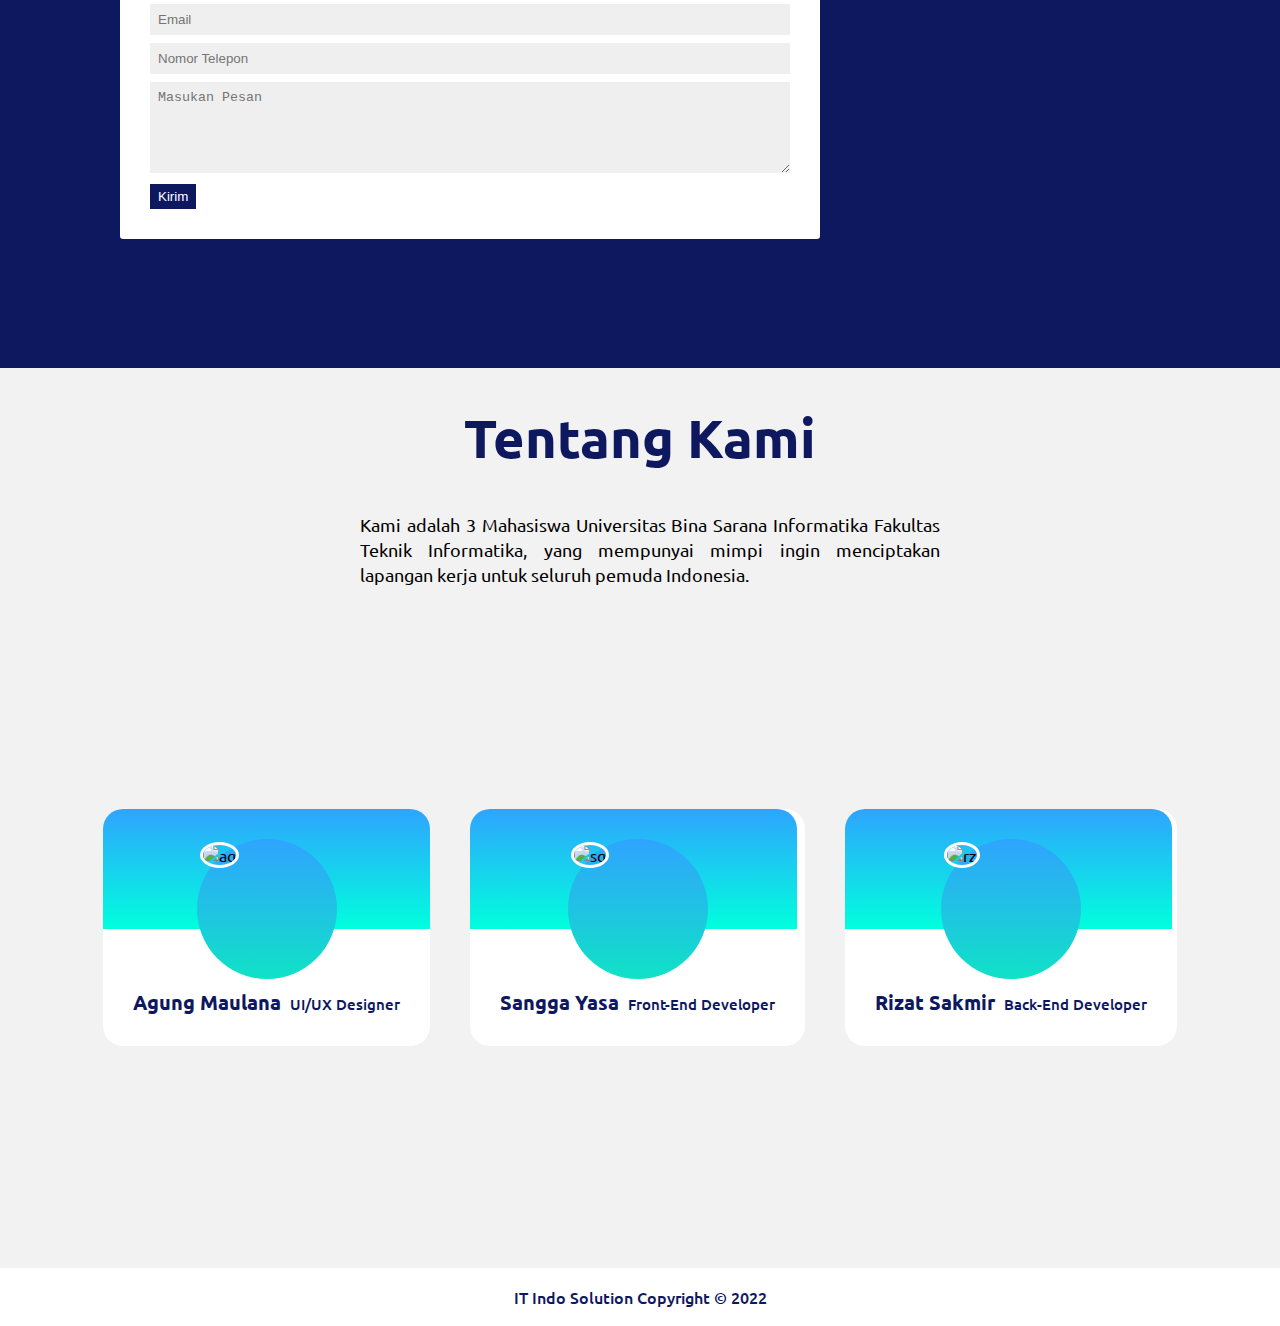
==== commit 0b4a9e49: "Merge branch 'main' of https://github.com/itindosolution/html-css-and-js-pure" ====
--- a/index.html
+++ b/index.html
@@ -5,7 +5,7 @@
         <meta name="viewport" content="width=device-width, initial-scale=1">
         <!--Link CSS-->
         <link rel="stylesheet" href="./assets/css/style.css">
-        <title>Demo</title>
+        <title>IT INDO SOLUTION</title>
     </head>
     <body>
         <div id="content">
@@ -23,7 +23,6 @@
             </nav>
             </div>
         </header>   
-
         <main>
                 <article id="home" class="flex-container-home">
                     <div class="flex-container-home-column">
@@ -52,6 +51,7 @@
                                 jasa service hardware seperti 
                                 perangkat komputer, laptop dan Handphone.
                                 dan Jasa perbaikan software seperti install ulang OS , restore data dan Optimalisasi aplikasi</p>
+                                <a href="#" class="read-link">Selengkapnya</a>
                             </div>
                         </div>
                     </section>
@@ -65,6 +65,7 @@
                                 <h2 class="card-header">Pengembangan Perangkat lunak</h2>
                                 <p class="card-para">Kami menyediakan layanan jasa untuk 
                                 pembuatan aplikasi berbasis web, dekstop dan mobile.</p>
+                                <a href="#" class="read-link">Selengkapnya</a>
                             </div>
                         </div>
                     </section>
@@ -75,8 +76,22 @@
                             </video>
                             <div class="card-content">
                                 <p class="card-theme">Layanan</p>
-                                <h2 class="card-header">Jaringan</h2>
-                                <p class="card-para">Kami menyediakan barang dan jasa service smarthome untuk jaringan internet, telepon, dan cctv.</p>
+                                <h2 class="card-header">Infrastrukture Jaringan dan Server</h2>
+                                <p class="card-para">Kami menyediakan jasa pembuatan rancangan dan instalasi pemasangan jaringan internet, telepon, dan CCTV.</p>
+                                <a href="#" class="read-link">Selengkapnya</a>
+                            </div>
+                        </div>
+                    </section>
+                    <section class="slide">
+                        <div class="card-02">
+                            <video muted class="card-img videoIot">
+                                <source src="./assets/video/iot.mp4" type="video/mp4" />
+                            </video>
+                            <div class="card-content">
+                                <p class="card-theme">Layanan</p>
+                                <h2 class="card-header">Internet Of Think</h2>
+                                <p class="card-para">Kami menyediakan jasa pembuatan rancangan dan pembuatan product IOT.</p>
+                                <a href="#" class="read-link">Selengkapnya</a>
                             </div>
                         </div>
                     </section>
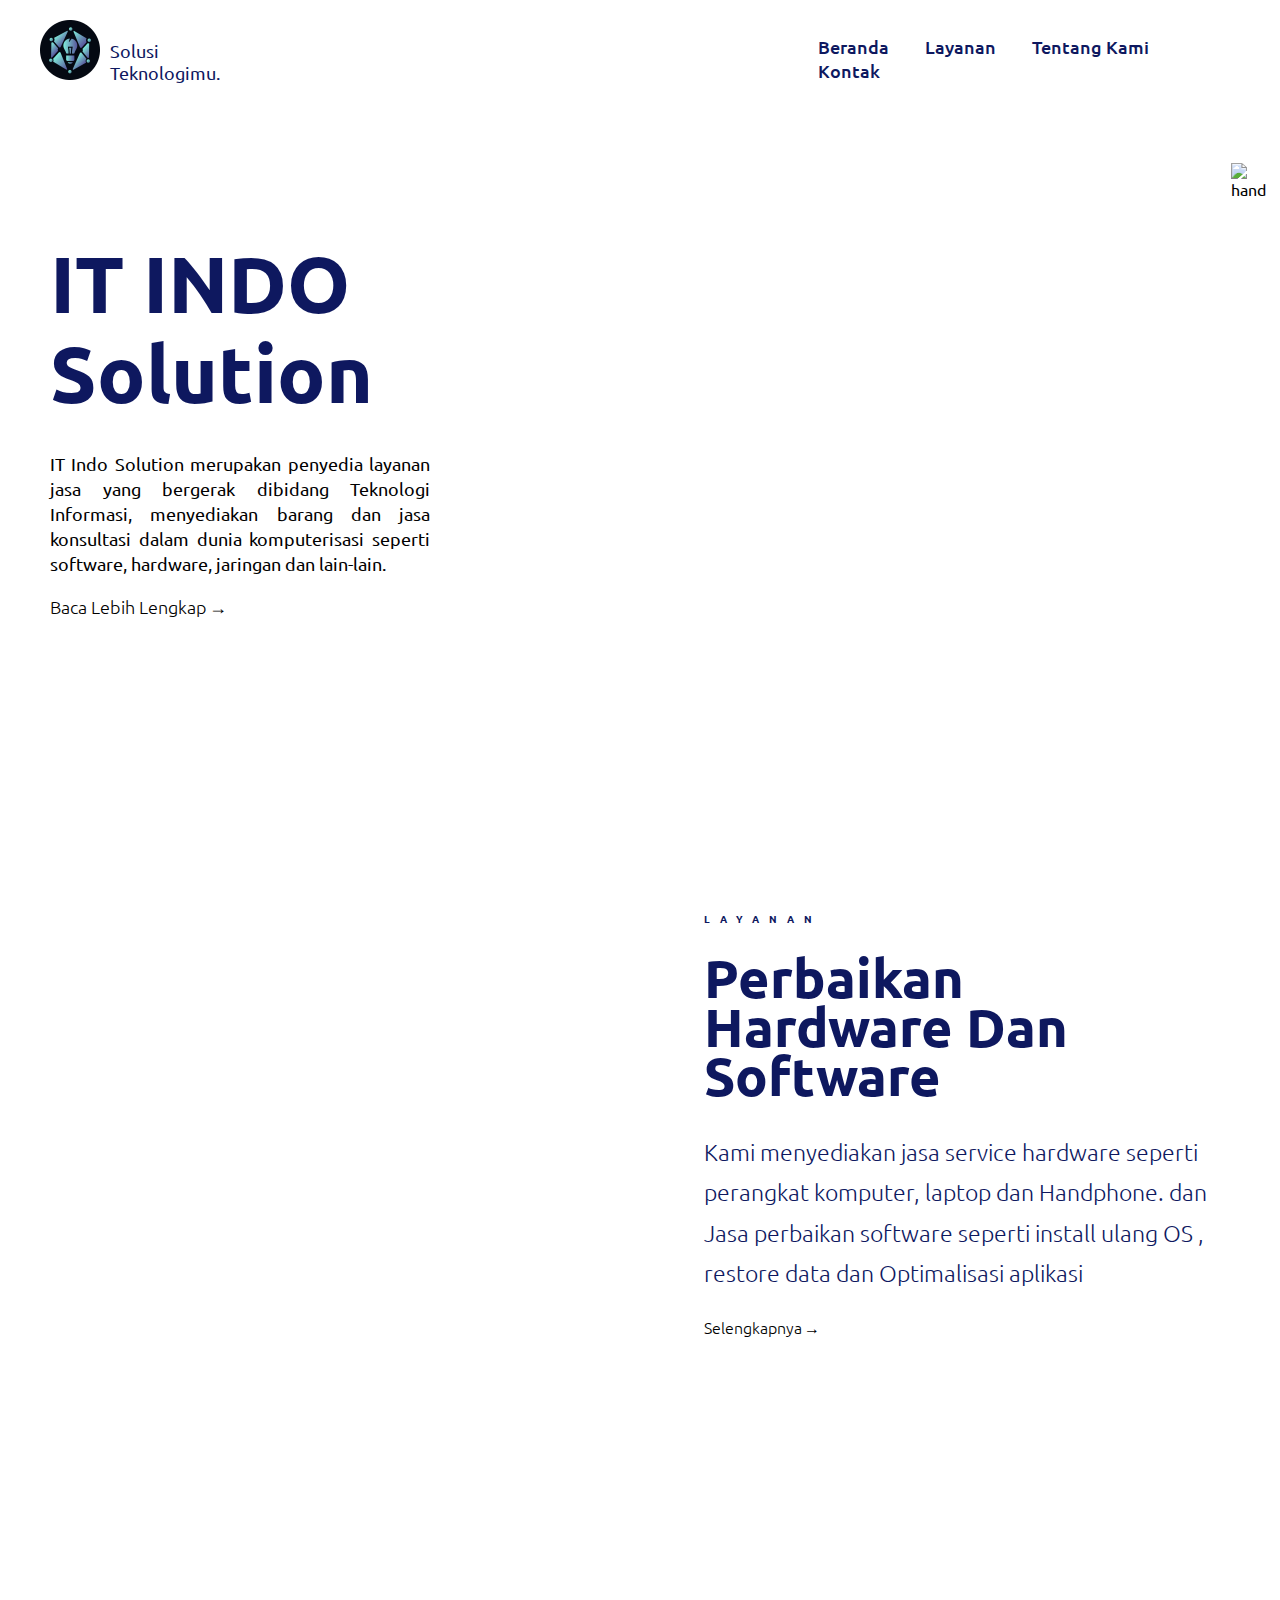
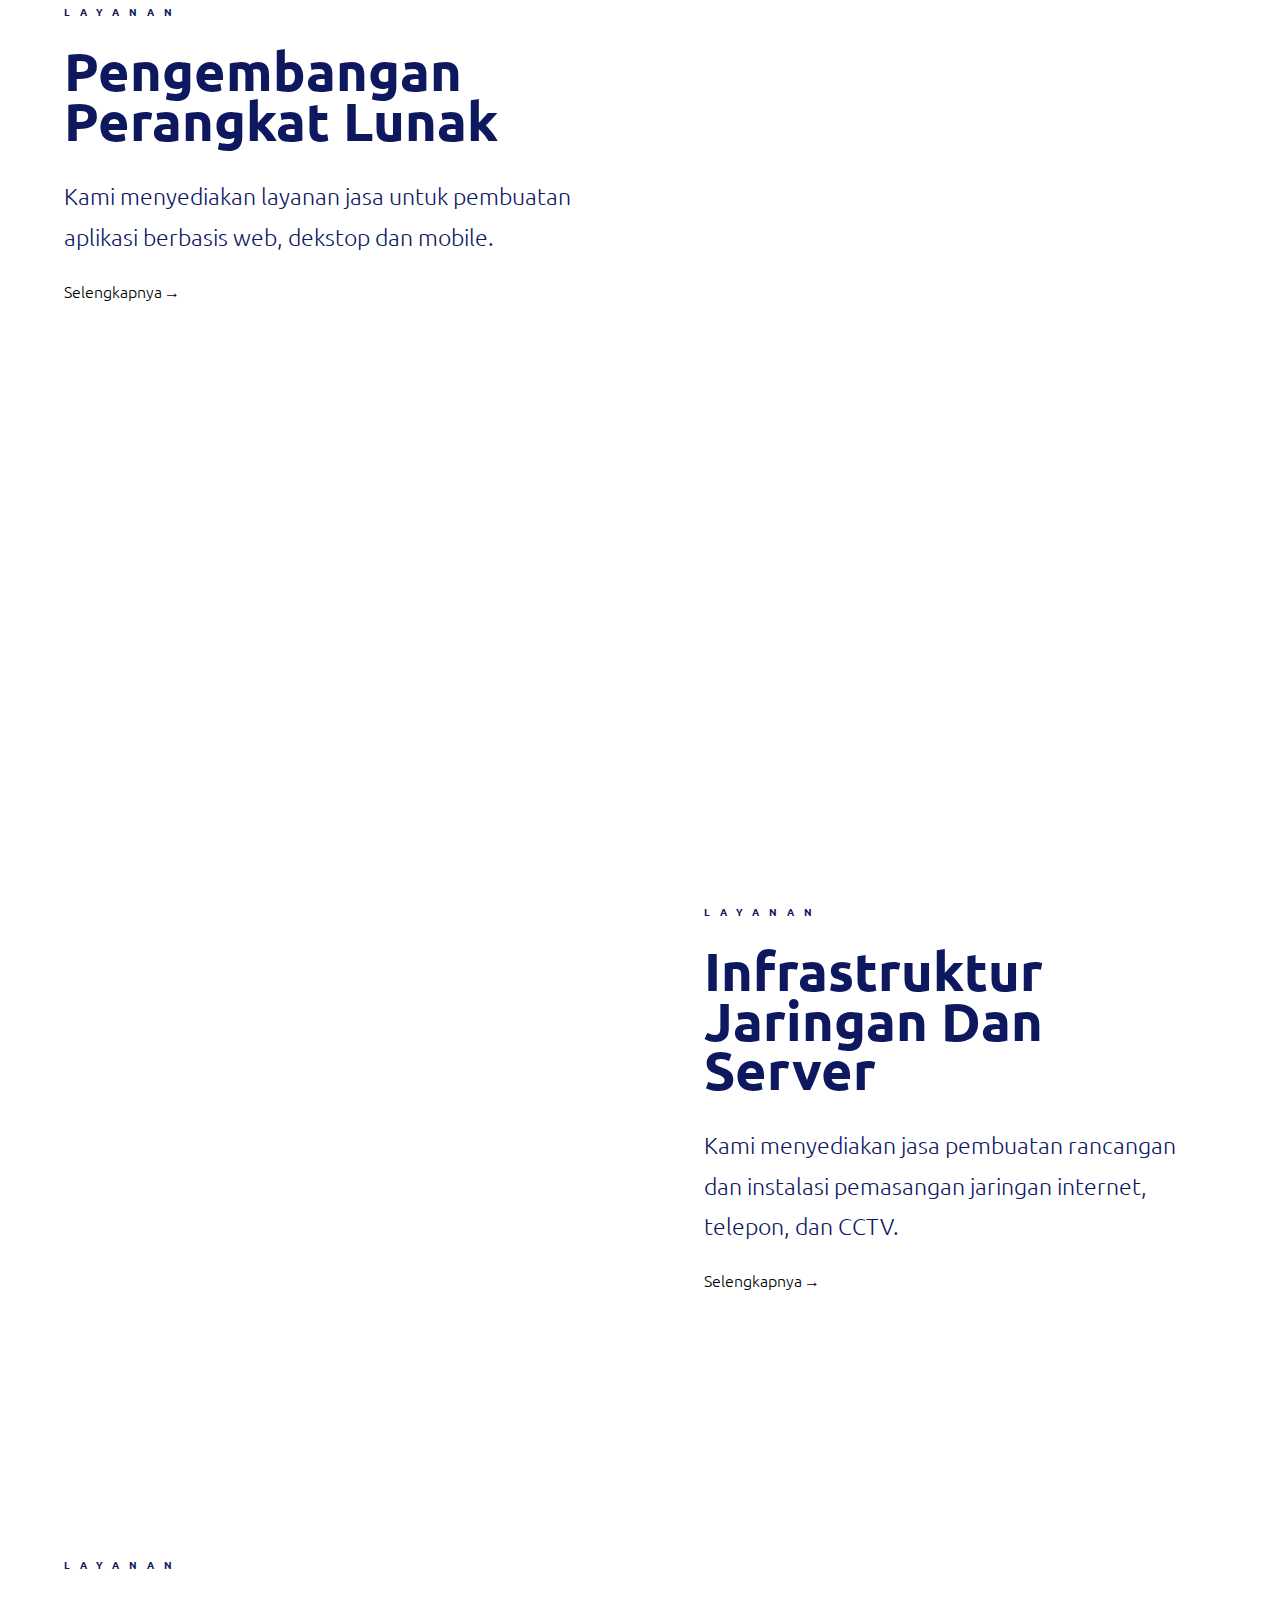
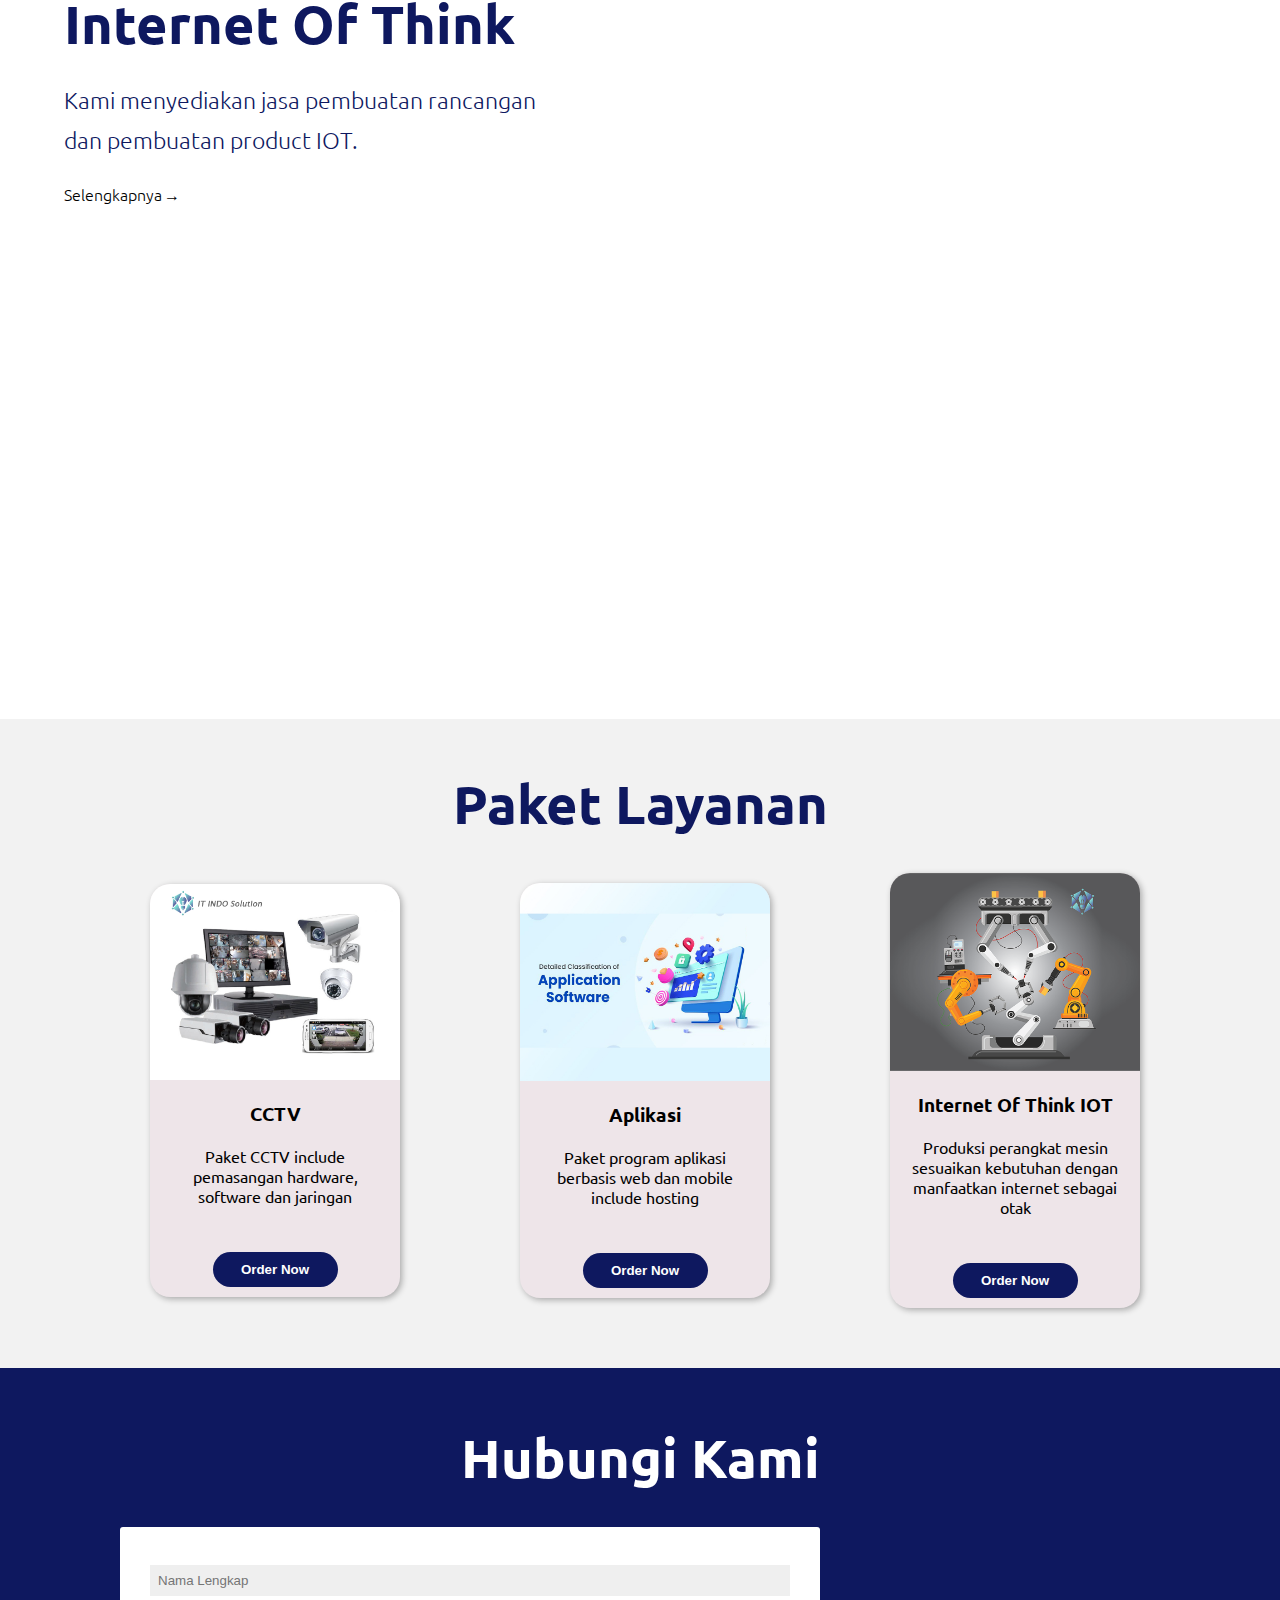
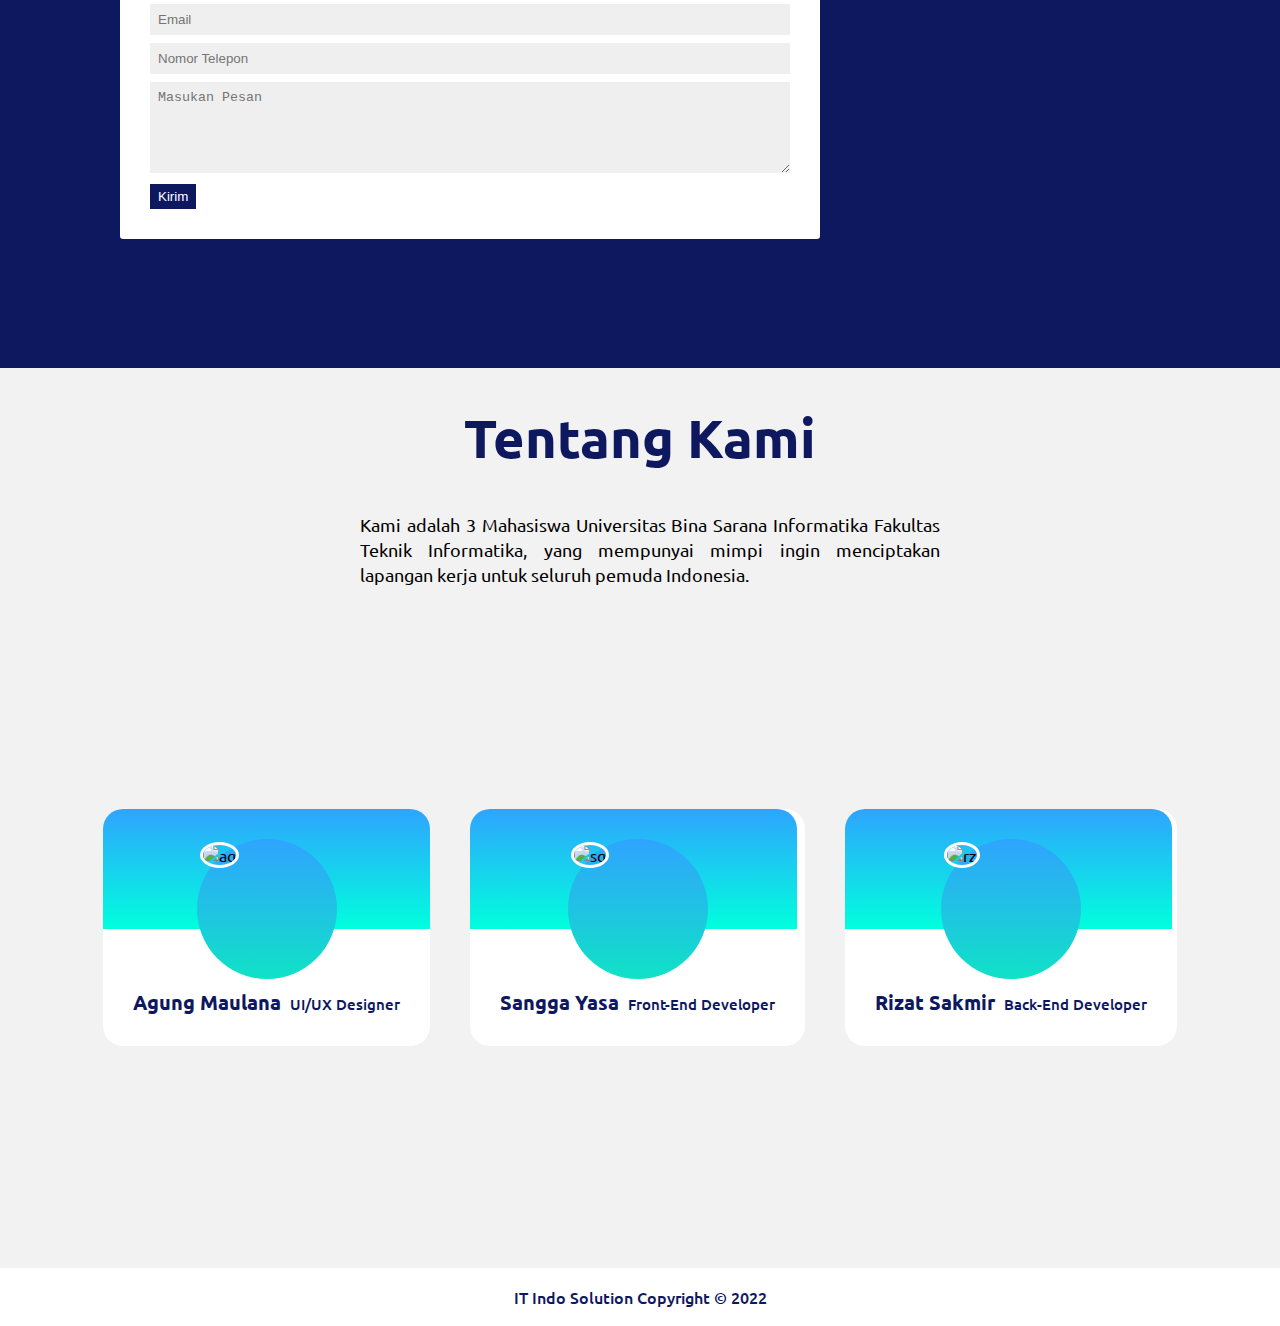
==== commit d7d5ac14: "Update Home" ====
--- a/index.html
+++ b/index.html
@@ -76,7 +76,7 @@
                             </video>
                             <div class="card-content">
                                 <p class="card-theme">Layanan</p>
-                                <h2 class="card-header">Infrastrukture Jaringan dan Server</h2>
+                                <h2 class="card-header">Infrastruktur Jaringan dan Server</h2>
                                 <p class="card-para">Kami menyediakan jasa pembuatan rancangan dan instalasi pemasangan jaringan internet, telepon, dan CCTV.</p>
                                 <a href="#" class="read-link">Selengkapnya</a>
                             </div>
